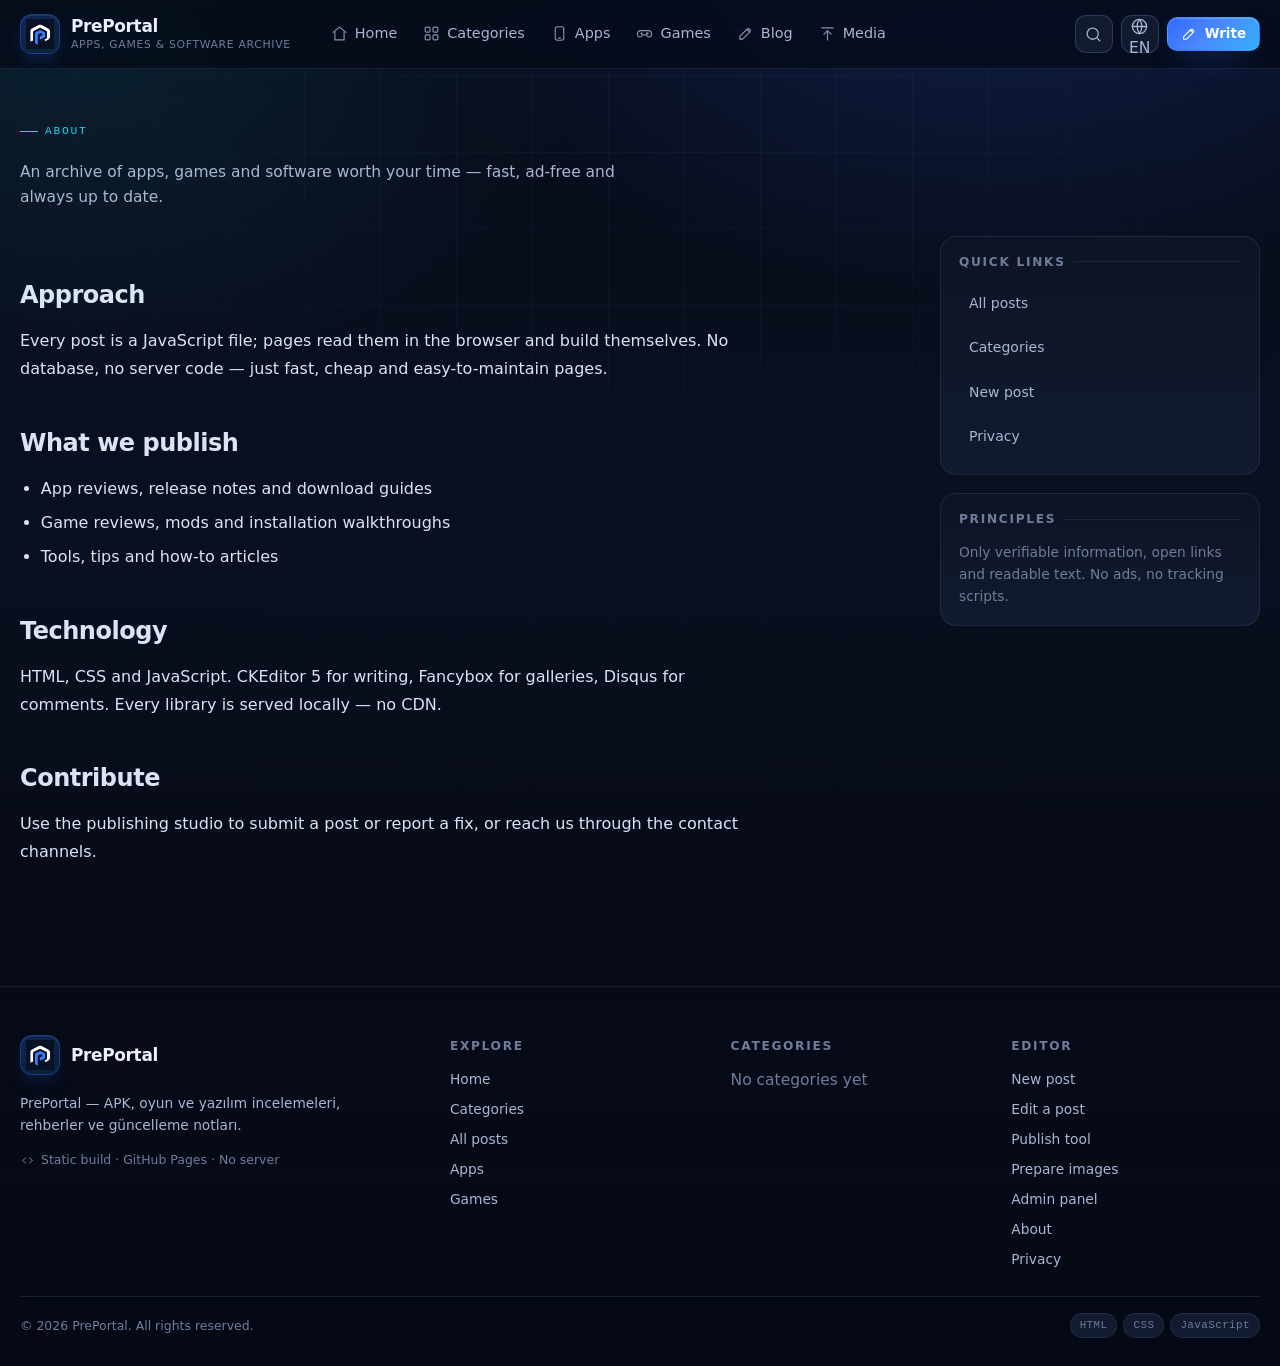
==== about.html @ 07cce700 "new files" ====
<!DOCTYPE html>
<html lang="en" data-theme="dark">
<head>
  <meta charset="utf-8">
  <meta name="viewport" content="width=device-width, initial-scale=1">
  <title>About — PrePortal</title>
  <meta name="description" content="About PrePortal: a serverless archive of apps, games and software.">
  <meta name="theme-color" content="#070b18">
  <link rel="icon" href="assets/img/favicon-32.png" sizes="32x32">
  <link rel="apple-touch-icon" href="assets/img/apple-touch-icon.png">
  <meta property="og:type" content="website">
  <meta property="og:site_name" content="PrePortal">
  <meta property="og:title" content="About — PrePortal">
  <meta property="og:description" content="About PrePortal: a serverless archive of apps, games and software.">
  <meta property="og:image" content="assets/img/logo-256.png">
  <link rel="stylesheet" href="assets/css/theme.css"?v=1>
  <script>
    (function () {
      try {
        var m = localStorage.getItem('preportal:theme') || 'dark';
        var r = m === 'system' ? (matchMedia('(prefers-color-scheme: light)').matches ? 'light' : 'dark') : m;
        document.documentElement.setAttribute('data-theme', r === 'light' ? 'light' : 'dark');
      } catch (e) {}
    })();
  </script>
</head>
<body data-page="about">

  <header class="site-header" data-header></header>

  <main>
    <section class="page-hero">
      <div class="container">
        <span class="eyebrow" data-i18n="about.eyebrow"></span>
        <h1 data-i18n="about.title" data-i18n-tpl></h1>
        <p data-i18n="about.lead"></p>
      </div>
    </section>

    <section class="section" style="padding-top:0">
      <div class="container">
        <div class="grid grid--sidebar">
          <div class="prose" style="max-width:72ch">
            <h2 data-i18n="about.approachTitle"></h2>
            <p data-i18n="about.approachText"></p>
            <h2 data-i18n="about.whatTitle"></h2>
            <ul>
              <li data-i18n="about.what1"></li>
              <li data-i18n="about.what2"></li>
              <li data-i18n="about.what3"></li>
            </ul>
            <h2 data-i18n="about.techTitle"></h2>
            <p data-i18n="about.techText"></p>
            <h2 data-i18n="about.contribTitle"></h2>
            <p data-i18n="about.contribText"></p>
          </div>
          <aside class="sidebar">
            <div class="panel">
              <h4 data-i18n="about.quickTitle"></h4>
              <ul class="cat-list">
                <li><a href="blog.html" data-i18n="footer.allPosts"></a></li>
                <li><a href="category.html" data-i18n="nav.categories"></a></li>
                <li><a href="create.html" data-i18n="footer.newPost"></a></li>
                <li><a href="privacy.html" data-i18n="footer.privacy"></a></li>
              </ul>
            </div>
            <div class="panel">
              <h4 data-i18n="about.principlesTitle"></h4>
              <p class="muted" style="font-size:.86rem;margin:0" data-i18n="about.principlesText"></p>
            </div>
          </aside>
        </div>
      </div>
    </section>
  </main>

  <div class="container"><div class="ad-slot" data-ad="footer" hidden></div></div>

  <footer class="site-footer" data-footer></footer>

  <script src="data/config.js?v=1"></script>
  <script src="assets/js/cache-bust.js?v=1"></script>
  <script src="data/runtime.js?v=1"></script>
  <script src="assets/js/i18n.js?v=1"></script>
  <script src="assets/js/engine.js?v=5"></script>
  <script src="assets/js/core.js?v=1"></script>
  <script>
    window.PrePortal.ready();
  </script>
</body>
</html>
---- assets/css/theme.css ----
/* =====================================================================
   PrePortal — tema  ·  koyu, teknolojik, geometrik premium arayüz
   ===================================================================== */

/* ---------- 1. tokenlar ---------- */
:root {
  --accent: #2f6bff;
  --accent-2: #22d3ee;
  --accent-soft: rgba(47, 107, 255, .14);
  --accent-line: rgba(47, 107, 255, .38);

  --bg: #070b18;
  --bg-2: #0a1020;
  --surface: #0d1424;
  --surface-2: #111a2e;
  --surface-3: #16203a;
  --line: rgba(140, 170, 255, .12);
  --line-strong: rgba(140, 170, 255, .22);

  --text: #eaf0ff;
  --text-2: #a9b6d4;
  --text-3: #6f7d9c;

  --ok: #2ee6a8;
  --warn: #ffb547;
  --danger: #ff5c7a;

  --radius-xs: 8px;
  --radius-sm: 12px;
  --radius: 16px;
  --radius-lg: 22px;
  --radius-xl: 28px;

  --shadow-sm: 0 1px 2px rgba(0, 0, 0, .4);
  --shadow: 0 18px 44px -22px rgba(3, 8, 24, .95), 0 2px 8px rgba(0, 0, 0, .35);
  --shadow-glow: 0 24px 70px -30px rgba(47, 107, 255, .65);

  --sans: 'Inter', 'Segoe UI Variable Text', 'Segoe UI', system-ui, -apple-system, 'Helvetica Neue', Arial, sans-serif;
  --mono: 'JetBrains Mono', 'Cascadia Code', ui-monospace, 'SF Mono', Menlo, Consolas, monospace;

  --container: 1240px;
  --header-h: 68px;
  --ease: cubic-bezier(.2, .7, .2, 1);
}

[data-theme="light"] {
  --bg: #f3f5fb;
  --bg-2: #eaeef8;
  --surface: #ffffff;
  --surface-2: #f7f9ff;
  --surface-3: #eef2fc;
  --line: rgba(20, 40, 90, .10);
  --line-strong: rgba(20, 40, 90, .18);
  --text: #0c1428;
  --text-2: #46536f;
  --text-3: #6b7793;
  --accent-soft: rgba(47, 107, 255, .10);
  --shadow: 0 18px 40px -26px rgba(20, 40, 90, .45), 0 2px 6px rgba(20, 40, 90, .06);
  --shadow-glow: 0 24px 60px -34px rgba(47, 107, 255, .5);
}

/* ---------- 2. temel ---------- */
*, *::before, *::after { box-sizing: border-box; }

html { -webkit-text-size-adjust: 100%; scroll-behavior: smooth; }

body {
  margin: 0;
  min-height: 100vh;
  font-family: var(--sans);
  font-size: 15.5px;
  line-height: 1.6;
  color: var(--text);
  background: var(--bg);
  -webkit-font-smoothing: antialiased;
  text-rendering: optimizeLegibility;
  overflow-x: hidden;
}

/* geometrik arka plan katmanı */
body::before {
  content: "";
  position: fixed;
  inset: 0;
  z-index: -2;
  pointer-events: none;
  background:
    radial-gradient(900px 520px at 78% -8%, rgba(47, 107, 255, .22), transparent 70%),
    radial-gradient(720px 480px at 6% 4%, rgba(34, 211, 238, .10), transparent 72%),
    linear-gradient(180deg, var(--bg) 0%, var(--bg-2) 55%, var(--bg) 100%);
}
body::after {
  content: "";
  position: fixed;
  inset: 0;
  z-index: -1;
  pointer-events: none;
  opacity: .5;
  background-image:
    linear-gradient(to right, var(--line) 1px, transparent 1px),
    linear-gradient(to bottom, var(--line) 1px, transparent 1px);
  background-size: 76px 76px;
  mask-image: radial-gradient(circle at 50% 0%, #000 0%, transparent 78%);
  -webkit-mask-image: radial-gradient(circle at 50% 0%, #000 0%, transparent 78%);
}
[data-theme="light"] body::after { opacity: .55; }
[data-theme="light"] .site-header { background: rgba(243, 245, 251, .86); }
[data-theme="light"] .badge--cat { background: rgba(255, 255, 255, .88); color: #16233d; border-color: rgba(20, 40, 90, .16); }
[data-theme="light"] .code-output, [data-theme="light"] .prose pre { background: #0b1222; color: #cfdcf7; }

img, svg, video { max-width: 100%; display: block; }
a { color: inherit; text-decoration: none; }
button, input, select, textarea { font: inherit; color: inherit; }
h1, h2, h3, h4 { margin: 0 0 .5em; line-height: 1.18; letter-spacing: -.02em; font-weight: 700; }
h1 { font-size: clamp(2rem, 1.3rem + 2.6vw, 3.1rem); }
h2 { font-size: clamp(1.5rem, 1.2rem + 1.2vw, 2.05rem); }
h3 { font-size: 1.12rem; }
p { margin: 0 0 1em; }
hr { border: 0; border-top: 1px solid var(--line); margin: 32px 0; }
code, kbd, pre { font-family: var(--mono); font-size: .88em; }
::selection { background: rgba(47, 107, 255, .38); color: #fff; }

:focus-visible {
  outline: 2px solid var(--accent-2);
  outline-offset: 2px;
  border-radius: 6px;
}

.icon { flex: none; vertical-align: -.15em; }

.container { width: min(100% - 40px, var(--container)); margin-inline: auto; }
.no-scroll { overflow: hidden; }
.muted { color: var(--text-3); }
.sr-only {
  position: absolute; width: 1px; height: 1px; padding: 0; margin: -1px;
  overflow: hidden; clip: rect(0 0 0 0); white-space: nowrap; border: 0;
}

/* ---------- 3. başlık ---------- */
.site-header {
  position: sticky;
  top: 0;
  z-index: 60;
  border-bottom: 1px solid var(--line);
  background: rgba(7, 11, 24, .82);
  backdrop-filter: blur(18px) saturate(140%);
  -webkit-backdrop-filter: blur(18px) saturate(140%);
}
.header-inner {
  width: min(100% - 32px, var(--container));
  margin-inline: auto;
  height: var(--header-h);
  display: flex;
  align-items: center;
  gap: 20px;
}
.brand { display: inline-flex; align-items: center; gap: 11px; flex: none; }
.brand-mark {
  display: grid; place-items: center;
  width: 40px; height: 40px;
  border-radius: 12px;
  background: linear-gradient(150deg, rgba(47, 107, 255, .26), rgba(34, 211, 238, .12));
  border: 1px solid var(--accent-line);
  box-shadow: inset 0 1px 0 rgba(255, 255, 255, .08), 0 8px 22px -12px rgba(47, 107, 255, .9);
}
.brand-mark img { width: 30px; height: 30px; object-fit: contain; }
.brand-text { display: flex; flex-direction: column; line-height: 1.1; }
.brand-text strong { font-size: 1.06rem; letter-spacing: -.02em; }
.brand-text small { font-size: .68rem; color: var(--text-3); letter-spacing: .06em; text-transform: uppercase; margin-top: 3px; }

.nav { display: flex; align-items: center; gap: 2px; margin-left: 8px; }
.nav-link {
  display: inline-flex; align-items: center; gap: 7px;
  padding: 8px 12px;
  border-radius: 10px;
  color: var(--text-2);
  font-size: .9rem;
  font-weight: 500;
  transition: color .16s var(--ease), background .16s var(--ease);
}
.nav-link:hover { color: var(--text); background: var(--surface-2); }
.nav-link.is-active { color: var(--text); background: var(--accent-soft); box-shadow: inset 0 0 0 1px var(--accent-line); }
.nav-link .icon { opacity: .8; }

.header-actions { margin-left: auto; display: flex; align-items: center; gap: 8px; min-width: 0; flex-shrink: 0; }

/* ---------- dil seçici (globe) ---------- */
.lang { position: relative; }
.lang-menu {
  position: absolute;
  top: calc(100% + 10px);
  right: 0;
  min-width: 232px;
  padding: 6px;
  border-radius: 14px;
  border: 1px solid var(--line-strong);
  background: var(--bg-2);
  box-shadow: var(--shadow);
  display: none;
  z-index: 80;
}
.lang.is-open .lang-menu { display: block; animation: fadeUp .16s var(--ease); }
.lang-menu__head {
  padding: 8px 10px 6px;
  font-size: .7rem;
  letter-spacing: .08em;
  text-transform: uppercase;
  color: var(--text-3);
}
.lang-menu__item {
  display: flex;
  align-items: center;
  gap: 10px;
  width: 100%;
  padding: 9px 10px;
  border: 0;
  border-radius: 10px;
  background: transparent;
  color: var(--text-2);
  font-size: .88rem;
  font-weight: 500;
  text-align: left;
  cursor: pointer;
  transition: background .15s var(--ease), color .15s var(--ease);
}
.lang-menu__item:hover { background: var(--surface-2); color: var(--text); }
.lang-menu__item.is-active { background: var(--accent-soft); color: var(--text); box-shadow: inset 0 0 0 1px var(--accent-line); }
.lang-menu__item .icon { margin-left: auto; color: var(--accent-2); }
.lang-menu__code {
  min-width: 26px;
  font-size: .7rem;
  font-weight: 700;
  letter-spacing: .06em;
  color: var(--text-3);
}
.lang-menu__name { flex: 1; }

/* ---------- 4. butonlar ---------- */
.btn {
  --btn-bg: var(--surface-2);
  --btn-fg: var(--text);
  display: inline-flex; align-items: center; justify-content: center; gap: 8px;
  padding: 10px 18px;
  border-radius: 12px;
  border: 1px solid var(--line-strong);
  background: var(--btn-bg);
  color: var(--btn-fg);
  font-size: .9rem;
  font-weight: 600;
  line-height: 1.2;
  cursor: pointer;
  transition: transform .16s var(--ease), background .16s var(--ease), border-color .16s var(--ease), box-shadow .2s var(--ease), color .16s var(--ease);
  white-space: nowrap;
  user-select: none;
}
.btn:hover { transform: translateY(-1px); border-color: var(--accent-line); }
.btn:active { transform: translateY(0) scale(.99); }
.btn:disabled, .btn[aria-disabled="true"] { opacity: .5; cursor: not-allowed; transform: none; }
.btn--sm { padding: 8px 13px; font-size: .84rem; border-radius: 10px; }
.btn--lg { padding: 13px 24px; font-size: .97rem; border-radius: 14px; }
.btn--block { width: 100%; }

.btn--primary {
  background: linear-gradient(135deg, var(--accent) 0%, #4b86ff 45%, var(--accent-2) 140%);
  border-color: transparent;
  color: #fff;
  box-shadow: 0 12px 30px -14px rgba(47, 107, 255, .95), inset 0 1px 0 rgba(255, 255, 255, .22);
}
.btn--primary:hover { box-shadow: 0 18px 40px -16px rgba(47, 107, 255, 1), inset 0 1px 0 rgba(255, 255, 255, .28); }

.btn--ghost { background: transparent; border-color: var(--line-strong); color: var(--text-2); }
.btn--ghost:hover { color: var(--text); background: var(--surface-2); }

.btn--soft { background: var(--accent-soft); border-color: var(--accent-line); color: var(--text); }

.btn--danger { background: rgba(255, 92, 122, .12); border-color: rgba(255, 92, 122, .4); color: #ffb3c1; }
.btn--danger:hover { background: rgba(255, 92, 122, .2); }

.icon-btn {
  display: inline-grid; place-items: center;
  width: 38px; height: 38px;
  border-radius: 11px;
  border: 1px solid var(--line-strong);
  background: var(--surface-2);
  color: var(--text-2);
  cursor: pointer;
  transition: color .16s var(--ease), background .16s var(--ease), border-color .16s var(--ease), transform .16s var(--ease);
}
.icon-btn:hover { color: var(--text); border-color: var(--accent-line); background: var(--surface-3); }
.icon-btn:active { transform: scale(.96); }
.nav-toggle { display: none; }

/* ---------- 5. rozet / pill ---------- */
.badge {
  display: inline-flex; align-items: center; gap: 5px;
  padding: 4px 9px;
  border-radius: 999px;
  font-size: .7rem;
  font-weight: 600;
  letter-spacing: .03em;
  text-transform: uppercase;
  border: 1px solid transparent;
}
.badge--cat { background: rgba(7, 11, 24, .78); color: #dbe6ff; border-color: rgba(140, 170, 255, .3); backdrop-filter: blur(8px); }
.badge--feat { background: linear-gradient(135deg, rgba(47, 107, 255, .9), rgba(34, 211, 238, .8)); color: #06101f; }
.badge--ghost { background: var(--surface-3); color: var(--text-2); border-color: var(--line); text-transform: none; letter-spacing: 0; font-size: .72rem; }
.badge--accent { background: var(--accent-soft); color: var(--text); border-color: var(--accent-line); }

.pill {
  display: inline-flex; align-items: center;
  padding: 3px 9px;
  border-radius: 999px;
  font-family: var(--mono);
  font-size: .68rem;
  letter-spacing: .04em;
  color: var(--text-3);
  border: 1px solid var(--line);
  background: var(--surface-2);
}

/* ---------- 6. kartlar ---------- */
.card {
  position: relative;
  background: linear-gradient(180deg, var(--surface) 0%, var(--surface-2) 100%);
  border: 1px solid var(--line);
  border-radius: var(--radius);
  overflow: hidden;
  transition: transform .22s var(--ease), border-color .22s var(--ease), box-shadow .28s var(--ease);
}
.card::after {
  content: "";
  position: absolute; inset: 0;
  border-radius: inherit;
  pointer-events: none;
  box-shadow: inset 0 1px 0 rgba(255, 255, 255, .05);
}
.card:hover { transform: translateY(-4px); border-color: var(--accent-line); box-shadow: var(--shadow-glow); }

.card-media {
  position: relative;
  display: block;
  aspect-ratio: 16 / 9;
  max-height: 168px;
  overflow: hidden;
  background:
    radial-gradient(circle at 30% 20%, rgba(47, 107, 255, .3), transparent 62%),
    linear-gradient(135deg, var(--surface-3), var(--surface));
}
.card-media img { width: 100%; height: 100%; object-fit: cover; transition: transform .5s var(--ease); }
.card:hover .card-media img { transform: scale(1.045); }
.card-media__fallback { position: absolute; inset: 0; display: grid; place-items: center; color: var(--accent-2); opacity: .55; }
.card-media .badge--cat { position: absolute; left: 12px; top: 12px; }
.card-media .badge--feat { position: absolute; right: 12px; top: 12px; }

.card-body { padding: 18px 18px 20px; }
.card-title { font-size: 1.04rem; margin: 0 0 8px; line-height: 1.3; }
.card-title a { transition: color .16s var(--ease); }
.card-title a:hover { color: var(--accent-2); }
.card-title a { display: -webkit-box; -webkit-line-clamp: 2; -webkit-box-orient: vertical; overflow: hidden; }
.card-excerpt { color: var(--text-2); font-size: .875rem; margin: 0 0 14px; display: -webkit-box; -webkit-line-clamp: 2; -webkit-box-orient: vertical; overflow: hidden; min-height: 2.6em; }
.card-meta { display: flex; flex-wrap: wrap; gap: 10px; font-size: .76rem; color: var(--text-3); }
.card-meta .meta-item:last-child { flex-basis: 100%; }
.meta-item { display: inline-flex; align-items: center; gap: 5px; }

/* satır kartı */
.row-card {
  display: grid;
  grid-template-columns: 108px 1fr;
  gap: 16px;
  align-items: center;
  padding: 12px;
  border: 1px solid var(--line);
  border-radius: var(--radius-sm);
  background: var(--surface);
  transition: border-color .18s var(--ease), background .18s var(--ease), transform .18s var(--ease);
}
.row-card:hover { border-color: var(--accent-line); background: var(--surface-2); transform: translateX(3px); }
.row-card__thumb {
  display: block;
  aspect-ratio: 16 / 11;
  border-radius: 9px;
  overflow: hidden;
  background: linear-gradient(135deg, var(--surface-3), var(--surface));
}
.row-card__thumb img { width: 100%; height: 100%; object-fit: cover; }
.row-card__fallback { display: grid; place-items: center; height: 100%; color: var(--accent-2); opacity: .5; }
.row-card__body { display: flex; flex-direction: column; gap: 4px; min-width: 0; }
.row-card__title { font-weight: 650; font-size: .93rem; line-height: 1.32; }
.row-card__excerpt { color: var(--text-2); font-size: .8rem; display: -webkit-box; -webkit-line-clamp: 2; -webkit-box-orient: vertical; overflow: hidden; }
.row-card__meta { display: flex; align-items: center; gap: 8px; font-size: .73rem; color: var(--text-3); margin-top: 2px; }

/* ---------- 7. bölüm başlığı ---------- */
.section { padding: 44px 0; }
.section-head { display: flex; align-items: flex-end; justify-content: space-between; gap: 16px; margin-bottom: 22px; flex-wrap: wrap; }
.section-head > div { min-width: 0; }
.section-head h2 { margin: 0; display: flex; align-items: center; gap: 10px; }
.section-head p { margin: 6px 0 0; color: var(--text-2); font-size: .9rem; }
.eyebrow {
  display: inline-flex; align-items: center; gap: 7px;
  font-family: var(--mono);
  font-size: .7rem;
  letter-spacing: .16em;
  text-transform: uppercase;
  color: var(--accent-2);
  margin-bottom: 10px;
}
.eyebrow::before { content: ""; width: 18px; height: 1px; background: var(--accent-2); }

/* ---------- 8. hero ---------- */
.hero { position: relative; padding: 60px 0 28px; overflow: hidden; }
.hero-grid {
  position: absolute; inset: -40% 0 auto 0;
  height: 720px;
  pointer-events: none;
  opacity: .55;
  background:
    conic-gradient(from 210deg at 50% 0%, transparent 0deg, rgba(47, 107, 255, .22) 40deg, transparent 90deg, rgba(34, 211, 238, .16) 150deg, transparent 210deg);
  filter: blur(10px);
  mask-image: radial-gradient(60% 60% at 50% 30%, #000, transparent);
  -webkit-mask-image: radial-gradient(60% 60% at 50% 30%, #000, transparent);
}
.hero-inner { position: relative; display: grid; gap: 26px; }
.hero h1 { max-width: 18ch; margin: 0 0 16px; }
.hero h1 .grad {
  background: linear-gradient(100deg, #fff 10%, var(--accent-2) 55%, var(--accent) 95%);
  -webkit-background-clip: text; background-clip: text; color: transparent;
}
[data-theme="light"] .hero h1 .grad { background: linear-gradient(100deg, #0c1428 10%, #2f6bff 60%, #22a8c4 95%); -webkit-background-clip: text; background-clip: text; }
.hero-lead { max-width: 58ch; color: var(--text-2); font-size: 1.03rem; }
.hero-actions { display: flex; flex-wrap: wrap; gap: 12px; margin-top: 22px; }

.hero-stats {
  display: grid;
  grid-template-columns: repeat(auto-fit, minmax(140px, 1fr));
  gap: 12px;
  margin-top: 34px;
}
.stat {
  position: relative;
  padding: 16px 18px;
  border-radius: var(--radius-sm);
  border: 1px solid var(--line);
  background: linear-gradient(160deg, var(--surface), var(--surface-2));
  overflow: hidden;
}
.stat::before {
  content: "";
  position: absolute; left: 0; top: 0; width: 2px; height: 100%;
  background: linear-gradient(180deg, var(--accent), var(--accent-2));
}
.stat b { display: block; font-size: 1.5rem; letter-spacing: -.03em; font-variant-numeric: tabular-nums; }
.stat span { font-size: .76rem; color: var(--text-3); text-transform: uppercase; letter-spacing: .08em; }


/* ---------- 8b. öne çıkan yazı kartı ---------- */
.hero-feature {
  display: grid;
  grid-template-columns: 1.15fr 1fr;
  gap: 0;
  border: 1px solid var(--line-strong);
  border-radius: var(--radius-xl);
  overflow: hidden;
  background: linear-gradient(150deg, var(--surface), var(--surface-2));
  box-shadow: var(--shadow);
  transition: border-color .24s var(--ease), transform .24s var(--ease), box-shadow .3s var(--ease);
}
.hero-feature:hover { border-color: var(--accent-line); transform: translateY(-3px); box-shadow: var(--shadow-glow); }
.hero-feature__media {
  position: relative;
  min-height: 260px;
  display: block;
  background:
    radial-gradient(circle at 30% 20%, rgba(47, 107, 255, .34), transparent 62%),
    linear-gradient(135deg, var(--surface-3), var(--surface));
}
.hero-feature__media img { width: 100%; height: 100%; object-fit: cover; }
.hero-feature__body { padding: 26px; display: flex; flex-direction: column; gap: 12px; align-items: flex-start; justify-content: center; }
.hero-feature__body strong { font-size: 1.35rem; line-height: 1.25; letter-spacing: -.02em; }
.hero-feature__excerpt { color: var(--text-2); font-size: .9rem; }
.hero-feature__meta { display: inline-flex; align-items: center; gap: 6px; font-size: .78rem; color: var(--text-3); font-family: var(--mono); }

@media (max-width: 780px) {
  .hero-feature { grid-template-columns: 1fr; }
  .hero-feature__media { min-height: 190px; }
}

/* ---------- 9. grid ---------- */
.grid { display: grid; gap: 18px; }
.grid--posts { grid-template-columns: repeat(auto-fill, minmax(268px, 1fr)); }
.grid--3 { grid-template-columns: repeat(auto-fill, minmax(240px, 1fr)); }
.grid--sidebar { grid-template-columns: minmax(0, 1fr) 320px; align-items: start; gap: 32px; }

.post-card.is-wide { grid-column: span 2; }
.post-card.is-wide .card-media { aspect-ratio: 21 / 9; }

/* ---------- 10. sidebar ---------- */
.sidebar { display: flex; flex-direction: column; gap: 18px; position: sticky; top: calc(var(--header-h) + 20px); }
.panel {
  border: 1px solid var(--line);
  border-radius: var(--radius);
  background: linear-gradient(180deg, var(--surface), var(--surface-2));
  padding: 18px;
}
.panel h4 {
  margin: 0 0 14px;
  font-size: .76rem;
  letter-spacing: .14em;
  text-transform: uppercase;
  color: var(--text-3);
  font-weight: 650;
  display: flex; align-items: center; gap: 8px;
}
.panel h4::after { content: ""; flex: 1; height: 1px; background: var(--line); }
.cat-list { list-style: none; margin: 0; padding: 0; display: flex; flex-direction: column; gap: 4px; }
.cat-list a {
  display: flex; align-items: center; gap: 10px;
  padding: 9px 10px;
  border-radius: 9px;
  color: var(--text-2);
  font-size: .875rem;
  transition: background .16s var(--ease), color .16s var(--ease);
}
.cat-list a:hover, .cat-list a.is-active { background: var(--surface-3); color: var(--text); }
.cat-list a span { margin-left: auto; font-family: var(--mono); font-size: .74rem; color: var(--text-3); }
.cat-list .icon { color: var(--accent-2); opacity: .85; }

.tag-cloud { display: flex; flex-wrap: wrap; gap: 7px; }
.tag {
  display: inline-flex; align-items: center; gap: 4px;
  padding: 5px 10px;
  border-radius: 999px;
  border: 1px solid var(--line);
  background: var(--surface-2);
  color: var(--text-2);
  font-size: .78rem;
  transition: all .16s var(--ease);
}
.tag:hover, .tag.is-active { border-color: var(--accent-line); color: var(--text); background: var(--accent-soft); }
.tag small { color: var(--text-3); font-family: var(--mono); font-size: .68rem; }

/* ---------- 11. filtre çubuğu ---------- */
.toolbar {
  display: flex; flex-wrap: wrap; align-items: center; gap: 10px;
  padding: 12px;
  border: 1px solid var(--line);
  border-radius: var(--radius);
  background: var(--surface);
  margin-bottom: 24px;
}
.field { position: relative; display: flex; align-items: center; gap: 8px; flex: 1 1 220px; }
.field .icon { position: absolute; left: 12px; color: var(--text-3); pointer-events: none; }
.input, .select, .textarea {
  width: 100%;
  padding: 10px 13px;
  border-radius: 10px;
  border: 1px solid var(--line-strong);
  background: var(--surface-2);
  color: var(--text);
  font-size: .9rem;
  transition: border-color .16s var(--ease), box-shadow .16s var(--ease), background .16s var(--ease);
}
.field .input { padding-left: 38px; }
.input::placeholder, .textarea::placeholder { color: var(--text-3); }
.input:hover, .select:hover, .textarea:hover { border-color: var(--line-strong); background: var(--surface-3); }
.input:focus, .select:focus, .textarea:focus {
  outline: none;
  border-color: var(--accent);
  box-shadow: 0 0 0 3px var(--accent-soft);
  background: var(--surface-3);
}
.select { appearance: none; padding-right: 34px; background-image: none; cursor: pointer; }
.select-wrap { position: relative; }
.select-wrap::after {
  content: ""; position: absolute; right: 13px; top: 50%; width: 7px; height: 7px;
  border-right: 1.6px solid var(--text-3); border-bottom: 1.6px solid var(--text-3);
  transform: translateY(-70%) rotate(45deg); pointer-events: none;
}
.textarea { min-height: 110px; resize: vertical; line-height: 1.6; }
.chips { display: flex; flex-wrap: wrap; gap: 6px; }
.chip {
  padding: 6px 12px;
  border-radius: 999px;
  border: 1px solid var(--line-strong);
  background: var(--surface-2);
  color: var(--text-2);
  font-size: .8rem;
  cursor: pointer;
  transition: all .16s var(--ease);
}
.chip:hover { color: var(--text); border-color: var(--accent-line); }
.chip.is-active { background: var(--accent-soft); border-color: var(--accent-line); color: var(--text); }

/* ---------- 12. yazı sayfası ---------- */
.article { padding: 28px 0 56px; }
.breadcrumb { display: flex; flex-wrap: wrap; align-items: center; gap: 8px; font-size: .8rem; color: var(--text-3); margin-bottom: 18px; }
.breadcrumb a:hover { color: var(--accent-2); }
.breadcrumb span.sep { opacity: .5; }

.article-head { max-width: 860px; }
.article-title { margin: 10px 0 14px; }
.article-lead { color: var(--text-2); font-size: 1.05rem; max-width: 65ch; }
.article-meta { display: flex; flex-wrap: wrap; align-items: center; gap: 14px; margin-top: 18px; font-size: .84rem; color: var(--text-3); }
.article-meta .author { display: inline-flex; align-items: center; gap: 9px; color: var(--text); }
.author-avatar {
  width: 34px; height: 34px; border-radius: 50%;
  object-fit: cover;
  border: 1px solid var(--line-strong);
  background: var(--surface-3);
  display: grid; place-items: center;
  overflow: hidden;
  color: var(--accent-2);
  font-size: .8rem;
  font-weight: 700;
}
.article-cover {
  margin: 26px 0 0;
  border-radius: var(--radius-lg);
  overflow: hidden;
  border: 1px solid var(--line);
  box-shadow: var(--shadow);
  background: var(--surface-2);
}
.article-cover img { width: 100%; aspect-ratio: 21 / 9; object-fit: cover; }

.prose {
  max-width: 72ch;
  font-size: 1rem;
  color: #dbe4f7;
  line-height: 1.75;
}
[data-theme="light"] .prose { color: #1b2436; }
[data-theme="light"] .prose blockquote { background: rgba(47, 107, 255, .07); color: #1b2436; }
[data-theme="light"] .prose a { color: #1f56d6; }
[data-theme="light"] .prose code { background: #eef2fc; color: #16233d; }
[data-theme="light"] .icon-btn { color: var(--text-2); }
[data-theme="light"] .article-lead, [data-theme="light"] .card-excerpt { color: #3d4a66; }
.prose > * + * { margin-top: 1.1em; }
.prose h2 { margin-top: 1.9em; font-size: 1.5rem; }
.prose h3 { margin-top: 1.6em; font-size: 1.2rem; }
.prose h2, .prose h3 { scroll-margin-top: calc(var(--header-h) + 20px); }
.prose a { color: var(--accent-2); text-decoration: underline; text-decoration-color: rgba(34, 211, 238, .4); text-underline-offset: 3px; }
.prose a:hover { text-decoration-color: currentColor; }
.prose ul, .prose ol { padding-left: 1.3em; }
.prose li + li { margin-top: .4em; }
.prose blockquote {
  margin: 1.6em 0;
  padding: 16px 20px;
  border-left: 3px solid var(--accent);
  background: var(--accent-soft);
  border-radius: 0 var(--radius-sm) var(--radius-sm) 0;
  color: var(--text);
  font-size: .98rem;
}
.prose blockquote p:last-child { margin: 0; }
.prose img { border-radius: var(--radius-sm); border: 1px solid var(--line); cursor: zoom-in; margin: 1.4em 0; width: auto !important; max-width: 100% !important; height: auto !important; }
.prose figure { margin: 1.6em 0; }
.prose figcaption { font-size: .8rem; color: var(--text-3); text-align: center; margin-top: 8px; }
.prose code { background: var(--surface-3); padding: 2px 6px; border-radius: 6px; border: 1px solid var(--line); font-size: .86em; }
.prose pre {
  background: #060a14;
  border: 1px solid var(--line);
  border-radius: var(--radius-sm);
  padding: 16px 18px;
  overflow-x: auto;
  line-height: 1.6;
}
.prose pre code { background: none; border: 0; padding: 0; }
.prose table { width: 100%; border-collapse: collapse; font-size: .9rem; }
.prose th, .prose td { padding: 9px 12px; border: 1px solid var(--line); text-align: left; }
.prose th { background: var(--surface-3); font-weight: 650; }
.prose iframe { width: 100%; aspect-ratio: 16 / 9; border: 0; border-radius: var(--radius-sm); }
.prose .media-embed { margin: 1.6em 0; }

.info-box {
  display: grid; gap: 6px;
  margin: 26px 0;
  padding: 16px 18px;
  border: 1px solid var(--accent-line);
  border-radius: var(--radius-sm);
  background: linear-gradient(135deg, var(--accent-soft), transparent);
}
.info-box strong { font-size: .9rem; }

.download-list { display: flex; flex-direction: column; gap: 10px; margin: 26px 0; }
.download-item {
  display: flex; align-items: center; gap: 14px;
  padding: 14px 16px;
  border: 1px solid var(--line);
  border-radius: var(--radius-sm);
  background: var(--surface);
  transition: border-color .16s var(--ease), transform .16s var(--ease);
}
.download-item:hover { border-color: var(--accent-line); transform: translateY(-2px); }
.download-item .icon { color: var(--accent-2); }
.download-item__body { display: flex; flex-direction: column; }
.download-item__body b { font-size: .9rem; }
.download-item__body small { color: var(--text-3); font-family: var(--mono); font-size: .74rem; }
.download-item .btn { margin-left: auto; }

.article-footer { max-width: 72ch; margin-top: 34px; display: flex; flex-wrap: wrap; gap: 10px; align-items: center; }
.share-row { display: flex; flex-wrap: wrap; gap: 8px; margin-top: 22px; }

.post-nav { display: grid; grid-template-columns: 1fr 1fr; gap: 12px; margin: 32px 0 0; max-width: 72ch; }
.post-nav a {
  display: flex; flex-direction: column; gap: 4px;
  padding: 14px 16px;
  border: 1px solid var(--line);
  border-radius: var(--radius-sm);
  background: var(--surface);
  transition: border-color .16s var(--ease), background .16s var(--ease);
}
.post-nav a:hover { border-color: var(--accent-line); background: var(--surface-2); }
.post-nav small { color: var(--text-3); font-size: .72rem; letter-spacing: .08em; text-transform: uppercase; }
.post-nav b { font-size: .9rem; font-weight: 600; }
.post-nav .next { text-align: right; }

#disqus_thread { margin-top: 40px; }
.comments-empty {
  padding: 22px;
  border: 1px dashed var(--line-strong);
  border-radius: var(--radius-sm);
  background: var(--surface);
  color: var(--text-2);
  font-size: .9rem;
}
.comments-empty strong { display: block; margin-bottom: 6px; color: var(--text); }
.comments-empty p { margin: 0; }
.comments-empty code { background: var(--surface-3); padding: 1px 5px; border-radius: 5px; border: 1px solid var(--line); }

/* ---------- 13. yazar / kategori başlıkları ---------- */
.page-hero { padding: 46px 0 10px; }
.page-hero h1 { margin: 8px 0 10px; }
.page-hero p { color: var(--text-2); max-width: 62ch; }

.author-hero { display: flex; gap: 18px; align-items: center; }
.author-hero .author-avatar { width: 72px; height: 72px; font-size: 1.2rem; border-radius: 20px; }

/* ---------- 14. kategori kartları ---------- */
.cat-card {
  display: flex; flex-direction: column; gap: 10px;
  padding: 22px;
  border: 1px solid var(--line);
  border-radius: var(--radius);
  background: linear-gradient(160deg, var(--surface), var(--surface-2));
  position: relative;
  overflow: hidden;
  transition: transform .2s var(--ease), border-color .2s var(--ease), box-shadow .25s var(--ease);
}
.cat-card::before {
  content: ""; position: absolute; right: -30px; top: -30px; width: 110px; height: 110px;
  border: 1px solid var(--accent-line);
  transform: rotate(45deg);
  opacity: .5;
  transition: transform .4s var(--ease), opacity .3s var(--ease);
}
.cat-card:hover { transform: translateY(-4px); border-color: var(--accent-line); box-shadow: var(--shadow-glow); }
.cat-card:hover::before { transform: rotate(70deg) scale(1.1); opacity: .9; }
.cat-card__icon {
  width: 44px; height: 44px; border-radius: 13px;
  display: grid; place-items: center;
  background: var(--accent-soft);
  border: 1px solid var(--accent-line);
  color: var(--accent-2);
}
.cat-card h3 { margin: 4px 0 0; font-size: 1.02rem; }
.cat-card p { margin: 0; color: var(--text-2); font-size: .85rem; }
.cat-card__count { font-family: var(--mono); font-size: .74rem; color: var(--text-3); }

/* ---------- 15. yazı oluşturma (editör) ---------- */
.studio { padding: 26px 0 60px; }
.studio-grid { display: grid; grid-template-columns: minmax(0, 1fr) 360px; gap: 22px; align-items: start; }
.studio-grid > * { min-width: 0; }

.tabs { display: inline-flex; gap: 4px; padding: 4px; border-radius: 12px; border: 1px solid var(--line); background: var(--surface); max-width: 100%; overflow-x: auto; }
.tab {
  padding: 8px 14px;
  border-radius: 9px;
  border: 0;
  background: transparent;
  color: var(--text-2);
  font-size: .86rem;
  font-weight: 600;
  cursor: pointer;
  display: inline-flex; align-items: center; gap: 7px;
  transition: all .16s var(--ease);
}
.tab:hover { color: var(--text); background: var(--surface-3); }
.tab.is-active { background: var(--accent-soft); color: var(--text); box-shadow: inset 0 0 0 1px var(--accent-line); }

.form-grid { display: grid; gap: 16px; grid-template-columns: 1fr 1fr; }
.form-row { display: flex; flex-direction: column; gap: 6px; }
.form-row.span-2 { grid-column: span 2; }
.label { font-size: .78rem; font-weight: 600; color: var(--text-2); letter-spacing: .01em; display: flex; align-items: center; gap: 6px; }
.hint { font-size: .74rem; color: var(--text-3); }
.required { color: var(--accent-2); }

.editor-shell {
  border: 1px solid var(--line);
  border-radius: var(--radius);
  overflow: hidden;
  background: var(--surface);
}
.editor-toolbar-top {
  display: flex; flex-wrap: wrap; align-items: center; gap: 8px;
  padding: 10px 12px;
  border-bottom: 1px solid var(--line);
  background: var(--surface-2);
}
.editor-status { margin-left: auto; display: flex; align-items: center; gap: 10px; font-size: .76rem; color: var(--text-3); font-family: var(--mono); }
.dot { width: 7px; height: 7px; border-radius: 50%; background: var(--ok); box-shadow: 0 0 0 3px rgba(46, 230, 168, .16); }
.dot.is-saving { background: var(--warn); box-shadow: 0 0 0 3px rgba(255, 181, 71, .16); }

/* CKEditor 5 koyu tema uyarlaması */
.editor-shell .ck.ck-editor__editable_inline { min-height: 460px; padding: 22px 26px; }
.ck.ck-editor, .ck.ck-editor * { font-family: var(--sans); }
.ck.ck-toolbar {
  background: var(--surface-2) !important;
  border: 0 !important;
  border-bottom: 1px solid var(--line) !important;
  padding: 6px 8px !important;
}
.ck.ck-toolbar .ck-toolbar__separator { background: var(--line) !important; }
.ck.ck-button, .ck.ck-button:not(.ck-disabled):hover, .ck.ck-dropdown__button {
  color: var(--text-2) !important;
  border-radius: 8px !important;
}
.ck.ck-button:hover, .ck.ck-button.ck-on, .ck.ck-dropdown__button:hover {
  background: var(--surface-3) !important;
  color: var(--text) !important;
}
.ck.ck-button.ck-on { box-shadow: inset 0 0 0 1px var(--accent-line) !important; background: var(--accent-soft) !important; }
.ck.ck-dropdown__panel, .ck.ck-list, .ck.ck-balloon-panel, .ck.ck-dialog {
  background: var(--surface-2) !important;
  border: 1px solid var(--line-strong) !important;
  box-shadow: var(--shadow) !important;
}
.ck.ck-list__item .ck-button { color: var(--text-2) !important; }
.ck.ck-list__item .ck-button:hover { background: var(--surface-3) !important; color: var(--text) !important; }
.ck.ck-input, .ck.ck-input-text { background: var(--surface-3) !important; border-color: var(--line-strong) !important; color: var(--text) !important; }
.ck.ck-labeled-field-view__label, .ck.ck-form__header__label, .ck.ck-label { color: var(--text-2) !important; }
.ck.ck-dialog .ck-form, .ck.ck-balloon-rotator__content { color: var(--text) !important; }
.ck.ck-editor__editable {
  background: var(--surface) !important;
  color: var(--text) !important;
}
.ck.ck-editor__editable.ck-focused { box-shadow: none !important; border: 0 !important; }
.ck.ck-placeholder::before { color: var(--text-3) !important; }
.ck.ck-toolbar .ck-icon { color: currentColor; }
.ck.ck-balloon-panel_with-arrow { z-index: 120 !important; }
.ck.ck-content h2 { font-size: 1.5rem; }
.ck.ck-content h3 { font-size: 1.2rem; }
.ck.ck-content a { color: var(--accent-2); }
.ck.ck-content blockquote { border-left: 3px solid var(--accent); background: var(--accent-soft); padding: 10px 16px; margin-left: 0; }
.ck.ck-content img { border-radius: var(--radius-sm); }
.ck.ck-content pre { background: #060a14; color: #dbe4f7; padding: 14px; border-radius: var(--radius-sm); }
.ck.ck-content code { background: var(--surface-3); border: 1px solid var(--line); border-radius: 5px; padding: 1px 5px; }
.ck.ck-content table { border-collapse: collapse; }
.ck.ck-content td, .ck.ck-content th { border: 1px solid var(--line); padding: 8px 10px; }
.ck.ck-tooltip .ck-tooltip__text { background: #0b1222 !important; color: var(--text) !important; border: 1px solid var(--line-strong); }

/* yayın aracı çıktısı */
.code-output {
  margin: 0;
  max-height: 420px;
  overflow: auto;
  padding: 16px;
  border-radius: var(--radius-sm);
  border: 1px solid var(--line);
  background: #060a14;
  color: #c9d6f2;
  font-size: .78rem;
  line-height: 1.55;
  white-space: pre;
  tab-size: 2;
  max-width: 100%;
}
.code-output .tok-key { color: #7fb0ff; }
.code-output .tok-str { color: #6fe3b4; }
.code-output .tok-com { color: #5b6b8c; font-style: italic; }
.code-output .tok-num { color: #ffc777; }

.publish-steps { display: flex; flex-direction: column; gap: 12px; }
.publish-step {
  display: grid; grid-template-columns: 26px 1fr; gap: 12px;
  padding: 12px;
  border-radius: var(--radius-sm);
  border: 1px solid var(--line);
  background: var(--surface-2);
}
.publish-step__n {
  width: 26px; height: 26px; border-radius: 8px;
  display: grid; place-items: center;
  background: var(--accent-soft); border: 1px solid var(--accent-line);
  color: var(--accent-2); font-family: var(--mono); font-size: .76rem; font-weight: 700;
}
.publish-step b { display: block; font-size: .86rem; margin-bottom: 2px; }
.publish-step p { margin: 0; font-size: .8rem; color: var(--text-2); }
.publish-step code { background: var(--surface-3); border: 1px solid var(--line); padding: 1px 5px; border-radius: 5px; font-size: .76rem; }

.file-pill {
  display: inline-flex; align-items: center; gap: 8px;
  padding: 8px 12px;
  border-radius: 10px;
  background: var(--surface-3);
  border: 1px solid var(--line-strong);
  font-family: var(--mono);
  font-size: .8rem;
  color: var(--text);
  word-break: break-all;
}
.file-pill .icon { color: var(--accent-2); }

.tabs-bar { display: flex; align-items: center; gap: 10px; margin-bottom: 20px; flex-wrap: wrap; }

/* önizleme */
.preview-frame {
  border: 1px solid var(--line);
  border-radius: var(--radius);
  overflow: hidden;
  background: var(--surface);
}
.preview-frame .prose { padding: 26px; max-width: none; }

/* kayıtlı taslaklar */
.draft-list { display: flex; flex-direction: column; gap: 8px; }
.draft-item {
  display: flex; align-items: center; gap: 10px;
  padding: 10px 12px;
  border: 1px solid var(--line);
  border-radius: 10px;
  background: var(--surface-2);
  font-size: .84rem;
}
.draft-item b { font-weight: 600; }
.draft-item small { color: var(--text-3); font-family: var(--mono); font-size: .72rem; }
.draft-item .btn { margin-left: auto; }


/* ---------- 15b. görsel hazırlama ---------- */
.upload-drop {
  display: flex; flex-direction: column; align-items: center; justify-content: center; gap: 8px;
  padding: 42px 24px;
  border: 1px dashed var(--line-strong);
  border-radius: var(--radius);
  background:
    radial-gradient(circle at 50% 0%, var(--accent-soft), transparent 70%),
    var(--surface-2);
  color: var(--text-2);
  text-align: center;
  cursor: pointer;
  transition: border-color .18s var(--ease), background .18s var(--ease), transform .18s var(--ease);
}
.upload-drop:hover, .upload-drop.is-over { border-color: var(--accent); transform: translateY(-1px); }
.upload-drop strong { color: var(--text); font-size: .96rem; }
.upload-drop small { color: var(--text-3); font-size: .78rem; }
.upload-drop__icon { color: var(--accent-2); margin-bottom: 4px; }

.upload-item {
  display: flex; align-items: center; gap: 14px; flex-wrap: wrap;
  padding: 12px;
  border: 1px solid var(--line);
  border-radius: var(--radius-sm);
  background: var(--surface);
}
.upload-item__body { display: flex; flex-direction: column; gap: 4px; min-width: 0; flex: 1; }
.upload-item__body b { font-size: .9rem; }
.upload-item__body small { color: var(--text-3); font-family: var(--mono); font-size: .74rem; }
.upload-item__actions { display: flex; gap: 8px; flex-wrap: wrap; }

/* ---------- 19b. alt bilgi sosyal ---------- */
.footer-social { display: flex; gap: 8px; margin-top: 16px; }
.footer-social a {
  display: grid; place-items: center;
  width: 34px; height: 34px;
  border-radius: 10px;
  border: 1px solid var(--line);
  background: var(--surface-2);
  color: var(--text-2);
  transition: all .16s var(--ease);
}
.footer-social a:hover { color: var(--text); border-color: var(--accent-line); background: var(--accent-soft); }

/* ---------- 6b. kategori filtresi ---------- */
.filter-bar { display: flex; flex-wrap: wrap; gap: 8px; margin-bottom: 24px; }

/* ---------- 12b. içindekiler ---------- */
.toc { display: flex; flex-direction: column; gap: 2px; }
.toc a {
  display: block;
  padding: 6px 10px;
  border-left: 2px solid var(--line);
  color: var(--text-2);
  font-size: .84rem;
  line-height: 1.4;
  transition: color .16s var(--ease), border-color .16s var(--ease), background .16s var(--ease);
}
.toc a:hover { color: var(--text); border-color: var(--accent-2); background: var(--surface-2); }
.toc a.is-h3 { padding-left: 22px; font-size: .8rem; color: var(--text-3); }
.toc a.is-active { color: var(--text); border-color: var(--accent); }

/* ---------- 16. arama katmanı ---------- */
.search-modal {
  position: fixed; inset: 0; z-index: 200;
  display: flex; align-items: flex-start; justify-content: center;
  padding: 12vh 20px 20px;
  background: rgba(3, 6, 16, .72);
  backdrop-filter: blur(8px);
  opacity: 0; visibility: hidden;
  transition: opacity .2s var(--ease), visibility .2s;
}
.search-modal.is-open { opacity: 1; visibility: visible; }
.search-panel {
  width: min(100%, 640px);
  border-radius: var(--radius-lg);
  border: 1px solid var(--line-strong);
  background: linear-gradient(180deg, var(--surface), var(--surface-2));
  box-shadow: 0 40px 90px -30px rgba(0, 0, 0, .9);
  overflow: hidden;
  transform: translateY(-10px) scale(.985);
  transition: transform .22s var(--ease);
}
.search-modal.is-open .search-panel { transform: none; }
.search-field { display: flex; align-items: center; gap: 10px; padding: 14px 16px; border-bottom: 1px solid var(--line); color: var(--text-3); }
.search-field input {
  flex: 1; border: 0; background: transparent; color: var(--text);
  font-size: 1rem; padding: 6px 0;
}
.search-field input:focus { outline: none; }
.search-results { max-height: 46vh; overflow: auto; padding: 8px; }
.search-hint { margin: 0; padding: 14px 12px; color: var(--text-3); font-size: .88rem; }
.search-result {
  display: flex; flex-direction: column; gap: 3px;
  padding: 10px 12px;
  border-radius: 10px;
  transition: background .14s var(--ease);
}
.search-result:hover { background: var(--surface-3); }
.search-result__title { font-weight: 600; font-size: .92rem; }
.search-result__meta { font-size: .76rem; color: var(--text-3); }
.search-foot { padding: 10px 16px; border-top: 1px solid var(--line); font-size: .74rem; color: var(--text-3); }
kbd {
  padding: 2px 6px; border-radius: 5px; border: 1px solid var(--line-strong);
  background: var(--surface-3); font-size: .72rem; font-family: var(--mono);
}

/* ---------- 16b. arama filtreleri ---------- */
.search-filters { display: flex; gap: 6px; overflow-x: auto; padding: 10px 14px; border-bottom: 1px solid var(--line); }
.search-filters .chip { flex: none; font-size: .76rem; padding: 5px 10px; }

/* ---------- 17. bildirim ---------- */
.toast-host { position: fixed; right: 20px; bottom: 20px; z-index: 300; display: flex; flex-direction: column; gap: 10px; pointer-events: none; }
.toast {
  display: flex; align-items: center; gap: 10px;
  min-width: 240px; max-width: 360px;
  padding: 12px 16px;
  border-radius: 12px;
  border: 1px solid var(--line-strong);
  background: var(--surface-2);
  box-shadow: var(--shadow);
  font-size: .875rem;
  opacity: 0;
  transform: translateY(10px);
  transition: opacity .22s var(--ease), transform .22s var(--ease);
}
.toast.is-in { opacity: 1; transform: none; }
.toast__dot { width: 8px; height: 8px; border-radius: 50%; background: var(--accent-2); flex: none; }
.toast--success .toast__dot { background: var(--ok); }
.toast--error .toast__dot { background: var(--danger); }
.toast--warn .toast__dot { background: var(--warn); }

/* ---------- 18. boş durum / iskelet ---------- */
.empty-state {
  text-align: center;
  padding: 56px 24px;
  border: 1px dashed var(--line-strong);
  border-radius: var(--radius-lg);
  background: linear-gradient(180deg, var(--surface), transparent);
  color: var(--text-2);
}
.empty-state .icon { margin: 0 auto 14px; color: var(--accent-2); opacity: .7; }
.empty-state h3 { color: var(--text); margin-bottom: 6px; }
.empty-state p { margin: 0 auto 16px; max-width: 46ch; font-size: .9rem; }

.skeleton { position: relative; overflow: hidden; background: var(--surface-2); border-radius: var(--radius-sm); }
.skeleton::after {
  content: ""; position: absolute; inset: 0;
  background: linear-gradient(90deg, transparent, rgba(140, 170, 255, .08), transparent);
  animation: shimmer 1.3s infinite;
}
@keyframes shimmer { from { transform: translateX(-100%); } to { transform: translateX(100%); } }

/* ---------- 19. alt bilgi ---------- */
.site-footer {
  margin-top: 60px;
  border-top: 1px solid var(--line);
  background: linear-gradient(180deg, transparent, rgba(4, 8, 20, .55));
}
.footer-inner {
  width: min(100% - 40px, var(--container));
  margin-inline: auto;
  padding: 48px 0 26px;
  display: grid;
  grid-template-columns: 1.6fr 1fr 1fr 1fr;
  gap: 32px;
}
.footer-brand p { color: var(--text-2); font-size: .86rem; max-width: 40ch; margin: 14px 0 0; }
.footer-note { display: flex; align-items: center; gap: 6px; color: var(--text-3) !important; font-size: .78rem !important; }
.footer-col h4 { font-size: .76rem; letter-spacing: .14em; text-transform: uppercase; color: var(--text-3); margin: 4px 0 14px; }
.footer-col ul { list-style: none; margin: 0; padding: 0; display: flex; flex-direction: column; gap: 8px; }
.footer-col a { color: var(--text-2); font-size: .86rem; transition: color .16s var(--ease); }
.footer-col a:hover { color: var(--accent-2); }
.footer-col li { display: flex; }
.footer-col li span { margin-left: auto; font-family: var(--mono); font-size: .74rem; color: var(--text-3); }
.footer-bottom {
  width: min(100% - 40px, var(--container));
  margin-inline: auto;
  padding: 16px 0 28px;
  border-top: 1px solid var(--line);
  display: flex; flex-wrap: wrap; gap: 12px; align-items: center; justify-content: space-between;
  font-size: .78rem; color: var(--text-3);
}
.footer-badges { display: flex; gap: 6px; }

/* ---------- 20. animasyonlar ---------- */
[data-reveal] {
  opacity: 0;
  transform: translateY(14px);
  transition: opacity .5s var(--ease) var(--reveal-delay, 0ms), transform .5s var(--ease) var(--reveal-delay, 0ms);
  will-change: opacity, transform;
}
[data-reveal].is-revealed { opacity: 1; transform: none; }

@media (prefers-reduced-motion: reduce) {
  html { scroll-behavior: auto; }
  *, *::before, *::after { animation-duration: .001ms !important; animation-iteration-count: 1 !important; transition-duration: .001ms !important; }
  [data-reveal] { opacity: 1; transform: none; }
}

/* ---------- 21. Fancybox uyarlaması ---------- */
.fancybox__backdrop { background: rgba(4, 7, 18, .92) !important; backdrop-filter: blur(6px); }
.fancybox__container { --fancybox-color: #eaf0ff; }
.fancybox__toolbar, .fancybox__nav { color: #eaf0ff; }

/* ---------- 22. duyarlı ---------- */
@media (max-width: 1080px) {
  .grid--sidebar { grid-template-columns: 1fr; }
  .sidebar { position: static; }
  .studio-grid { grid-template-columns: 1fr; }
  .footer-inner { grid-template-columns: 1fr 1fr; }
}

@media (max-width: 900px) {
  .nav-toggle { display: inline-grid; }
  .nav {
    position: absolute;
    top: var(--header-h);
    left: 0; right: 0;
    flex-direction: column;
    align-items: stretch;
    gap: 4px;
    padding: 12px 16px 18px;
    background: var(--bg-2);
    border-bottom: 1px solid var(--line);
    box-shadow: var(--shadow);
    display: none;
  }
  .site-header.nav-open .nav { display: flex; }
  .nav-link { padding: 12px; }
  .post-card.is-wide { grid-column: span 1; }
  .post-card.is-wide .card-media { aspect-ratio: 16 / 9; }
  .article-cover img { aspect-ratio: 16 / 10; }
}

@media (max-width: 640px) {
  body { font-size: 15px; overflow-x: clip; }
  .header-actions { gap: 4px; }
  .header-actions .icon-btn { width: 34px; height: 34px; }
  .container { width: min(100% - 28px, var(--container)); }
  .hero { padding: 34px 0 12px; }
  .section { padding: 32px 0; }
  .brand-text small { display: none; }
  .header-actions .btn span { display: none; }
  .header-actions .btn { padding: 9px 11px; }
  .header-write { display: none; }
  .form-grid { grid-template-columns: 1fr; }
  .form-row.span-2 { grid-column: span 1; }
  .post-nav { grid-template-columns: 1fr; }
  .post-nav .next { text-align: left; }
  .footer-inner { grid-template-columns: 1fr; padding-top: 34px; }
  .row-card { grid-template-columns: 84px 1fr; }
  .article-meta { gap: 10px; }
  .editor-shell .ck.ck-editor__editable_inline { padding: 16px; min-height: 380px; }
  .toast-host { left: 14px; right: 14px; bottom: 14px; }
  .studio-grid { grid-template-columns: minmax(0, 1fr); }
  .code-output { font-size: .72rem; padding: 12px; }
  .tabs { display: flex; width: 100%; }
  .tab { flex: 1 1 0; min-width: 0; justify-content: center; padding: 9px 8px; font-size: .84rem; }
  .tab span { overflow: hidden; text-overflow: ellipsis; white-space: nowrap; }
  .section-head > .btn { max-width: 100%; }
  .toast { min-width: 0; max-width: none; }
  .search-modal { padding: 8vh 12px 12px; }
}

/* ---------- 8c. catalog first homepage (5play style) ---------- */
.catalog-top {
  position: sticky; top: var(--header-h); z-index: 20;
  padding: 12px 0;
  border-bottom: 1px solid var(--line);
  background: color-mix(in srgb, var(--bg) 88%, transparent);
  backdrop-filter: blur(14px) saturate(140%);
  -webkit-backdrop-filter: blur(14px) saturate(140%);
}
.catalog-top__inner { display: flex; align-items: center; gap: 16px; flex-wrap: wrap; }

.cat-tabs {
  display: flex; align-items: center; gap: 6px;
  flex: 1 1 320px; min-width: 0;
  overflow-x: auto; overflow-y: hidden;
  scrollbar-width: none; -webkit-overflow-scrolling: touch;
  padding: 2px;
  mask-image: linear-gradient(90deg, #000 92%, transparent);
  -webkit-mask-image: linear-gradient(90deg, #000 92%, transparent);
}
.cat-tabs::-webkit-scrollbar { display: none; }
.cat-tab {
  display: inline-flex; align-items: center; gap: 7px;
  padding: 8px 14px;
  border-radius: 999px;
  border: 1px solid var(--line);
  background: var(--surface);
  color: var(--text-2);
  font-size: .84rem; font-weight: 500; white-space: nowrap;
  transition: color .16s var(--ease), border-color .16s var(--ease), background .16s var(--ease);
}
.cat-tab small {
  font-size: .68rem; font-family: var(--mono);
  padding: 1px 6px; border-radius: 999px;
  background: var(--surface-3); color: var(--text-3);
}
.cat-tab:hover { color: var(--text); border-color: var(--accent-line); }
.cat-tab.is-active {
  color: #fff; border-color: transparent;
  background: linear-gradient(135deg, var(--accent), var(--accent-2));
  box-shadow: 0 6px 20px -8px var(--accent);
}
.cat-tab.is-active small { background: rgba(255, 255, 255, .22); color: #fff; }

.catalog-tools { display: flex; align-items: center; gap: 8px; flex: 0 1 auto; justify-content: flex-end; min-width: 0; }
.catalog-tools .field { flex: 1 1 180px; min-width: 150px; max-width: 280px; }
.catalog-tools .select { min-width: 132px; }
.catalog-tools .btn { white-space: nowrap; }

.catalog-section { padding-top: 22px; }
.catalog-head { display: flex; align-items: flex-end; justify-content: space-between; gap: 14px; flex-wrap: wrap; margin-bottom: 18px; }
.catalog-head__title { margin: 0; font-size: 1.32rem; letter-spacing: -.02em; }
.catalog-head__sub { margin: 5px 0 0; color: var(--text-2); font-size: .875rem; }
.catalog-head__count { font-family: var(--mono); font-size: .74rem; color: var(--text-3); letter-spacing: .06em; text-transform: uppercase; }
.section--tight { padding: 34px 0 52px; }
.catalog-pager:empty { display: none; }
.pager { display: flex; flex-wrap: wrap; align-items: center; justify-content: center; gap: 6px; margin-top: 30px; }
.pager .btn { min-width: 38px; justify-content: center; }
.pager .btn[disabled] { opacity: .4; pointer-events: none; }

@media (max-width: 860px) {
  .catalog-top { position: static; }
  .catalog-top__inner { gap: 10px; }
  .cat-tabs { flex: 1 1 100%; order: 2; }
  .catalog-tools { flex: 1 1 100%; order: 1; justify-content: flex-start; }
  .catalog-tools .field { max-width: none; }
}
@media (max-width: 520px) {
  .catalog-tools .btn span { display: none; }
  .catalog-tools .btn { padding: 0 10px; }
  .cat-tab { padding: 7px 12px; font-size: .8rem; }
}

/* ---------- 16. reklam alanları ---------- */
.ad-slot { margin: 18px auto; text-align: center; min-height: 0; }
.ad-slot[hidden] { display: none !important; }
.ad-slot__label {
  display: block; margin-bottom: 6px;
  font-family: var(--mono); font-size: .62rem; letter-spacing: .18em;
  text-transform: uppercase; color: var(--text-3); opacity: .7;
}
.ad-slot__item { display: grid; place-items: center; gap: 8px; }
.ad-slot img, .ad-slot iframe { max-width: 100%; }
.ad-slot--sidebar { margin: 0; }

/* ---------- 17. yönetim paneli ---------- */
.admin { padding: 26px 0 60px; }
.admin-shell { display: grid; grid-template-columns: 232px minmax(0, 1fr); gap: 26px; align-items: start; }
.admin-shell > * { min-width: 0; }
.admin-nav {
  position: sticky; top: calc(var(--header-h) + 18px);
  border: 1px solid var(--line); border-radius: var(--radius);
  background: linear-gradient(180deg, var(--surface), var(--surface-2));
  padding: 14px; display: flex; flex-direction: column; gap: 10px;
}
.admin-nav__head { padding: 2px 6px 8px; border-bottom: 1px solid var(--line); }
.admin-nav__list { display: flex; flex-direction: column; gap: 3px; }
.admin-nav__item {
  display: flex; align-items: center; gap: 9px;
  padding: 9px 11px; border-radius: 9px;
  border: 1px solid transparent; background: none; color: var(--text-2);
  font-size: .875rem; font-weight: 500; text-align: left; width: 100%; cursor: pointer;
  transition: color .15s var(--ease), background .15s var(--ease), border-color .15s var(--ease);
}
.admin-nav__item:hover { color: var(--text); background: var(--surface-3); }
.admin-nav__item.is-active {
  color: #fff; background: linear-gradient(135deg, var(--accent), var(--accent-2));
  box-shadow: 0 8px 22px -14px var(--accent);
}
.admin-nav__item small { margin-left: auto; font-family: var(--mono); font-size: .7rem; opacity: .8; }
.admin-nav__foot { border-top: 1px solid var(--line); padding-top: 10px; }

.admin-body { min-width: 0; }
.admin-head { display: flex; align-items: flex-start; justify-content: space-between; gap: 14px; flex-wrap: wrap; margin-bottom: 18px; }
.admin-section > .panel + .panel { margin-top: 16px; }
.admin-section .panel h4 { margin-bottom: 10px; }
.panel-head { display: flex; align-items: center; justify-content: space-between; gap: 10px; flex-wrap: wrap; margin-bottom: 12px; }
.panel-head h4 { margin: 0; }

.admin-stats { display: grid; grid-template-columns: repeat(auto-fit, minmax(150px, 1fr)); gap: 12px; margin-bottom: 16px; }

.admin-toolbar { display: flex; flex-wrap: wrap; gap: 8px; align-items: center; margin-bottom: 14px; }
.admin-toolbar .field { flex: 1 1 220px; }
.admin-toolbar .select { min-width: 150px; }

.table-wrap { overflow-x: auto; border: 1px solid var(--line); border-radius: var(--radius-sm); }
table.admin-table { width: 100%; border-collapse: collapse; font-size: .855rem; min-width: 620px; }
.admin-table th, .admin-table td { padding: 10px 12px; text-align: left; border-bottom: 1px solid var(--line); vertical-align: middle; }
.admin-table th {
  font-size: .7rem; text-transform: uppercase; letter-spacing: .1em;
  color: var(--text-3); font-weight: 600; background: var(--surface-2); white-space: nowrap;
}
.admin-table tr:last-child td { border-bottom: 0; }
.admin-table tbody tr:hover { background: var(--surface-2); }
.admin-table .cell-title { display: flex; flex-direction: column; gap: 3px; min-width: 200px; }
.admin-table .cell-title b { font-weight: 600; }
.admin-table .cell-title small { color: var(--text-3); font-family: var(--mono); font-size: .7rem; }
.admin-table .cell-actions { display: flex; gap: 6px; justify-content: flex-end; }
.admin-table code { font-family: var(--mono); font-size: .78rem; color: var(--accent-2); }

.badge-soft {
  display: inline-flex; align-items: center; gap: 5px;
  padding: 3px 9px; border-radius: 999px; font-size: .72rem;
  border: 1px solid var(--line-strong); background: var(--surface-2); color: var(--text-2);
}
.badge-soft.is-warn { color: var(--warn); border-color: color-mix(in srgb, var(--warn) 45%, transparent); }
.badge-soft.is-ok { color: var(--ok); border-color: color-mix(in srgb, var(--ok) 45%, transparent); }

.admin-grid-2 { display: grid; grid-template-columns: repeat(auto-fit, minmax(260px, 1fr)); gap: 14px; }
.admin-grid-2--tight { gap: 10px; grid-template-columns: repeat(auto-fit, minmax(170px, 1fr)); }
.admin-form { display: grid; gap: 12px; }
.admin-form .form-row { display: grid; gap: 6px; }
.admin-form .label { font-size: .78rem; }
.admin-form textarea.input { font-family: var(--mono); font-size: .82rem; line-height: 1.55; }

.code-box {
  border: 1px solid var(--line); border-radius: var(--radius-sm);
  background: var(--surface-2); padding: 12px; overflow: auto;
  font-family: var(--mono); font-size: .78rem; line-height: 1.6;
  max-height: 300px; white-space: pre; color: var(--text-2);
}
.code-box .k { color: #7aa2ff; } .code-box .s { color: #58c9a8; } .code-box .c { color: var(--text-3); font-style: italic; }

.admin-tree { display: flex; flex-direction: column; gap: 4px; font-size: .86rem; }
.admin-tree__item { display: flex; align-items: center; gap: 8px; padding: 7px 10px; border-radius: 8px; border: 1px solid var(--line); background: var(--surface-2); }
.admin-tree__item.is-child { margin-left: 22px; border-style: dashed; }
.admin-tree__item small { margin-left: auto; color: var(--text-3); font-family: var(--mono); font-size: .72rem; }

.chip-list { display: flex; flex-wrap: wrap; gap: 6px; }
.chip-list .chip.is-active { box-shadow: inset 0 0 0 1px var(--accent-line); }

.slot-tabs { display: flex; flex-wrap: wrap; gap: 6px; margin-bottom: 12px; }

.ad-item { border: 1px solid var(--line); border-radius: var(--radius-sm); padding: 12px; background: var(--surface-2); display: grid; gap: 10px; }
.ad-item__head { display: flex; align-items: center; gap: 8px; justify-content: space-between; }

@media (max-width: 940px) {
  .admin-shell { grid-template-columns: 1fr; }
  .admin-body { min-width: 0; }
  /* tablolar kutunun içinde kayar, sayfayı taşırmaz */
  .table-wrap { overflow-x: auto; -webkit-overflow-scrolling: touch; }
  .admin-body .panel, .admin-body .card, .admin-body .admin-grid { min-width: 0; }
  .admin-body small.muted, .admin-body p, .admin-body li { overflow-wrap: anywhere; }
  .admin-nav { position: static; }
  /* mobilde sekmeler yatay kaydırılır: sayfa genişlemesin */
  .admin-nav { overflow: hidden; }
  .admin-nav__list {
    flex-direction: row; flex-wrap: nowrap;
    overflow-x: auto; overflow-y: hidden;
    padding-bottom: 6px; max-width: 100%;
    scrollbar-width: thin; -webkit-overflow-scrolling: touch;
  }
  .admin-nav, .admin-nav__head, .admin-body { min-width: 0; max-width: 100%; }
  .admin-nav__item { white-space: nowrap; flex: 0 0 auto; }
  .admin-nav__item small { display: none; }
  .admin-nav__foot { display: none; }
}

/* ---------- 18. admin: kod önizleme + mikro düzeltmeler ---------- */
.code-box .tok-com { color: var(--text-3); font-style: italic; }
.code-box .tok-str { color: #6fe3b4; }
.code-box .tok-key { color: #8fb0ff; }
.code-box .tok-num { color: #ffc98a; }
[data-theme="light"] .code-box .tok-str { color: #0f8a63; }
[data-theme="light"] .code-box .tok-key { color: #1e4bd8; }
[data-theme="light"] .code-box .tok-num { color: #a25b00; }

.admin-toolbar label.field { display: flex; align-items: center; gap: 8px; padding: 0 12px; border: 1px solid var(--line-strong); border-radius: var(--radius-sm); background: var(--surface-2); }
.admin-toolbar label.field .input { border: 0; background: none; padding-left: 0; }
.admin-search {
  display: flex; align-items: center; gap: 8px; flex: 1 1 220px; min-width: 0;
  padding: 0 12px; border: 1px solid var(--line-strong); border-radius: var(--radius-sm);
  background: var(--surface-2); color: var(--text-3);
}
.admin-search .input { border: 0; background: none; padding-left: 0; min-width: 0; }
.admin-search .icon { flex: none; }
.admin-toolbar label.field .icon { color: var(--text-3); flex: none; }

.admin-section .panel { padding: 18px; }
.admin-section .panel + .panel { margin-top: 16px; }
.admin-head .pill { font-family: var(--mono); font-size: .72rem; }
.admin-stats .stat { border: 1px solid var(--line); background: var(--surface); }
.admin-grid-2 > .panel { padding: 16px; }
.ad-item .form-row { display: grid; gap: 5px; }
.admin-nav__item .icon { flex: none; opacity: .9; }
.admin-nav__item.is-active .icon { opacity: 1; }
@media (max-width: 640px) {
  .admin-stats { grid-template-columns: repeat(2, minmax(0, 1fr)); }
  .admin-section .panel { padding: 14px; }
}

.ad-empty {
  display: flex; align-items: center; gap: 10px;
  padding: 16px; border-radius: var(--radius-sm);
  border: 1px dashed var(--line-strong); background: var(--surface-2);
  color: var(--text-3); font-size: .84rem;
}
.ad-empty .icon { color: var(--accent-2); opacity: .8; flex: none; }
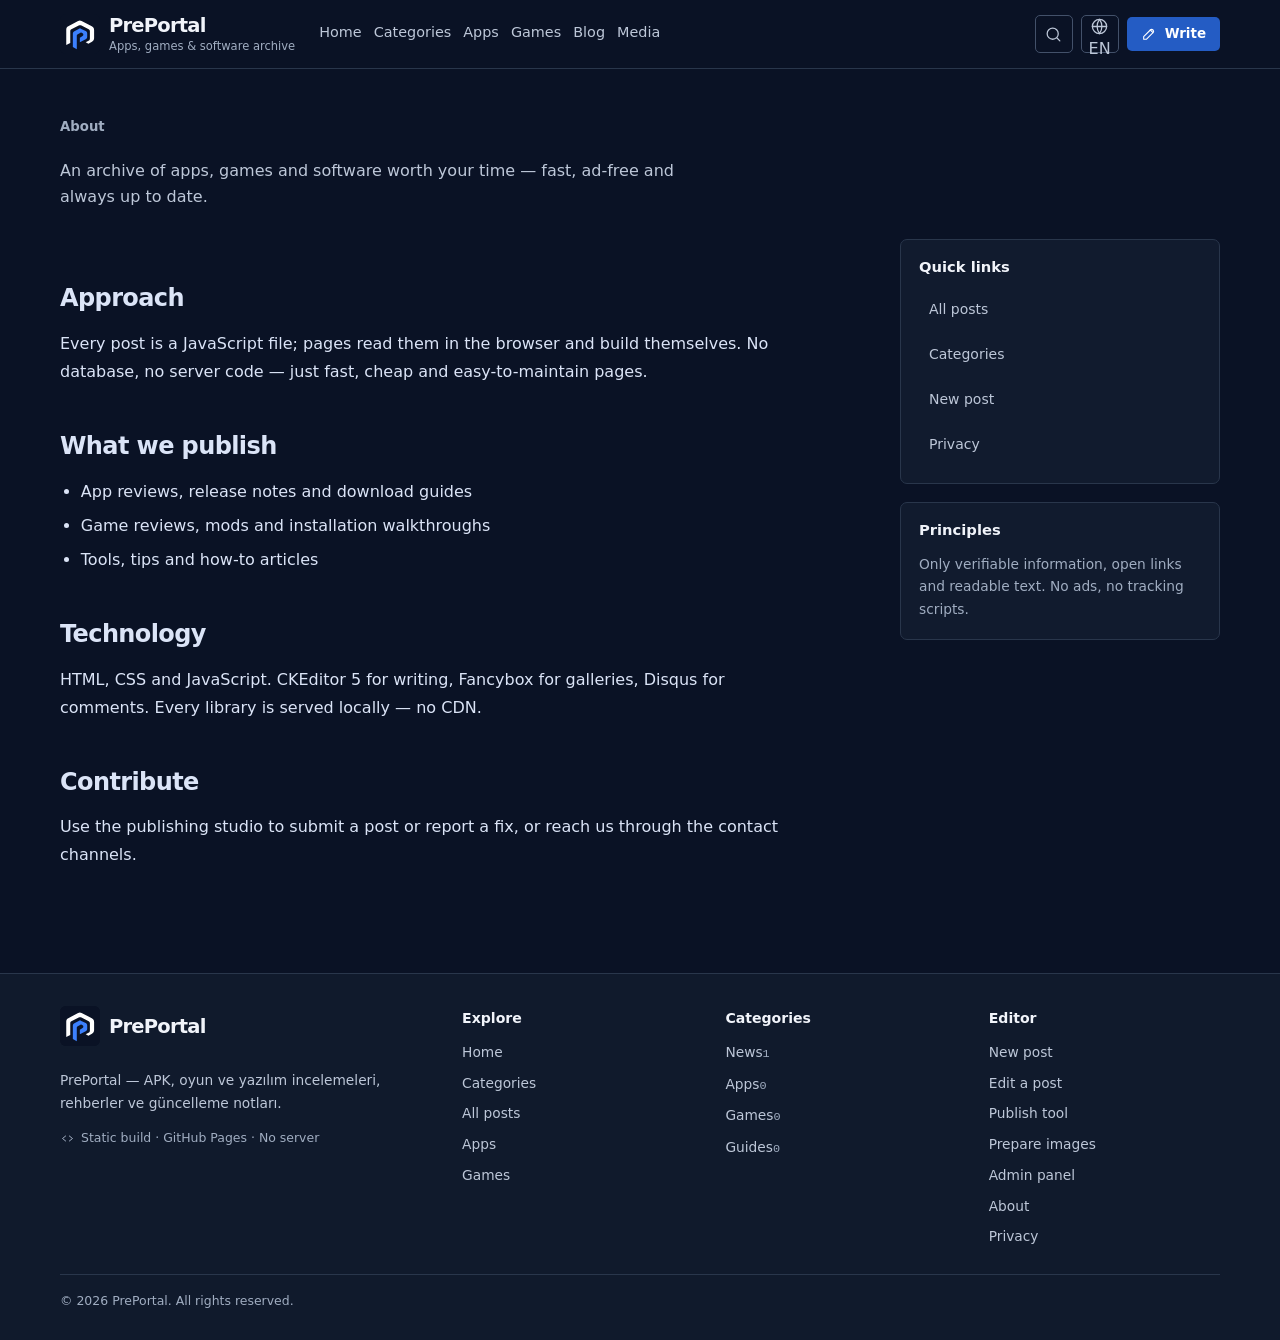
==== commit af91cb08: "Redesign PrePortal as a logo-led editorial blog" ====
--- a/about.html
+++ b/about.html
@@ -5,7 +5,8 @@
   <meta name="viewport" content="width=device-width, initial-scale=1">
   <title>About — PrePortal</title>
   <meta name="description" content="About PrePortal: a serverless archive of apps, games and software.">
-  <meta name="theme-color" content="#070b18">
+  <meta name="theme-color" content="#0a1225">
+  <link rel="icon" href="assets/img/logo.svg" type="image/svg+xml">
   <link rel="icon" href="assets/img/favicon-32.png" sizes="32x32">
   <link rel="apple-touch-icon" href="assets/img/apple-touch-icon.png">
   <meta property="og:type" content="website">
@@ -13,7 +14,7 @@
   <meta property="og:title" content="About — PrePortal">
   <meta property="og:description" content="About PrePortal: a serverless archive of apps, games and software.">
   <meta property="og:image" content="assets/img/logo-256.png">
-  <link rel="stylesheet" href="assets/css/theme.css"?v=1>
+  <link rel="stylesheet" href="assets/css/theme.css?v=2">
   <script>
     (function () {
       try {
@@ -78,12 +79,12 @@
 
   <footer class="site-footer" data-footer></footer>
 
-  <script src="data/config.js?v=1"></script>
+  <script src="data/config.js?v=2"></script>
   <script src="assets/js/cache-bust.js?v=1"></script>
   <script src="data/runtime.js?v=1"></script>
   <script src="assets/js/i18n.js?v=1"></script>
   <script src="assets/js/engine.js?v=5"></script>
-  <script src="assets/js/core.js?v=1"></script>
+  <script src="assets/js/core.js?v=2"></script>
   <script>
     window.PrePortal.ready();
   </script>
--- a/assets/css/theme.css
+++ b/assets/css/theme.css
@@ -1439,3 +1439,232 @@
   color: var(--text-3); font-size: .84rem;
 }
 .ad-empty .icon { color: var(--accent-2); opacity: .8; flex: none; }
+
+/* =====================================================================
+   Editorial design system — PrePortal
+   Logo palette: #0A1225 / #3C80FD / #FEFEFE.
+   Keep legacy class names and layout contracts for published content.
+   ===================================================================== */
+:root {
+  color-scheme: dark;
+  --brand-blue: #3c80fd;
+  --brand-navy: #0a1225;
+  --brand-white: #fefefe;
+  --accent: var(--brand-blue);
+  --accent-2: #91b8ff;
+  --accent-soft: rgba(60,128,253,.12);
+  --accent-line: rgba(60,128,253,.48);
+  --action-bg: #245cc4;
+  --action-hover: #1d4da9;
+  --bg: var(--brand-navy);
+  --bg-2: #101a2c;
+  --surface: #111b2e;
+  --surface-2: #162135;
+  --surface-3: #1d2a40;
+  --line: #29364b;
+  --line-strong: #43516a;
+  --text: #f1f4fa;
+  --text-2: #bdc7d8;
+  --text-3: #a0adc1;
+  --radius-xs: 3px;
+  --radius-sm: 5px;
+  --radius: 7px;
+  --radius-lg: 8px;
+  --radius-xl: 10px;
+  --shadow-sm: none;
+  --shadow: 0 8px 24px rgba(0,0,0,.18);
+  --shadow-glow: none;
+  --container: 1160px;
+  --header-h: 68px;
+  --serif: Georgia, 'Times New Roman', serif;
+}
+[data-theme="light"] {
+  color-scheme: light;
+  --accent-2: #2055b6;
+  --accent-soft: rgba(60,128,253,.09);
+  --accent-line: #7699d5;
+  --bg: #fefefe;
+  --bg-2: #f7f8fa;
+  --surface: #ffffff;
+  --surface-2: #f4f6f9;
+  --surface-3: #e8edf4;
+  --line: #dce1e9;
+  --line-strong: #aab5c7;
+  --text: #0a1225;
+  --text-2: #465267;
+  --text-3: #58677b;
+  --shadow: 0 8px 24px rgba(10,18,37,.10);
+  --shadow-glow: none;
+}
+body { font-size: 16px; line-height: 1.65; }
+body::before, body::after, .hero-grid, .card::after, .cat-card::before { display: none; }
+h1, h2, h3, h4 { letter-spacing: -.025em; }
+h1 { font-size: clamp(2rem, 4.5vw, 3.25rem); }
+:focus-visible { outline: 2px solid var(--accent-2); outline-offset: 3px; }
+.site-header, [data-theme="light"] .site-header {
+  background: var(--bg); backdrop-filter: none; -webkit-backdrop-filter: none;
+}
+.header-inner { gap: 24px; }
+.brand { gap: 9px; }
+.brand-mark { width: 40px; height: 40px; border: 0; border-radius: 6px; background: var(--brand-navy); box-shadow: none; overflow: hidden; }
+.brand-mark img { width: 40px; height: 40px; object-fit: contain; }
+.brand-text strong { font-size: 1.22rem; font-weight: 750; letter-spacing: -.04em; }
+.brand-text small { font-family: var(--sans); letter-spacing: 0; text-transform: none; font-size: .72rem; }
+.nav { gap: 12px; margin-left: 0; }
+.nav-link { border-radius: 0; padding: 12px 0; border-bottom: 2px solid transparent; }
+.nav-link:hover, .nav-link.is-active { background: transparent; box-shadow: none; color: var(--text); }
+.nav-link.is-active { border-bottom-color: var(--accent); }
+.nav-link .icon { display: none; }
+.icon-btn, .btn, .btn--sm, .btn--lg, .input, .select, .textarea, .lang-menu, .lang-menu__item, .search-result, .tabs, .tab { border-radius: 5px; }
+.icon-btn { background: transparent; }
+.btn:hover, .btn:active, .icon-btn:active { transform: none; }
+.btn--primary, .admin-nav__item.is-active {
+  background: var(--action-bg); color: #fff; box-shadow: none; border-color: transparent;
+}
+.btn--primary:hover { background: var(--action-hover); color: #fff; box-shadow: none; border-color: transparent; }
+[data-theme="light"] .btn--danger { color: #a51b3a; }
+.lang-menu__head, .eyebrow, .panel h4, .footer-col h4, .catalog-head__count, .cat-card__count, .post-nav small {
+  font-family: var(--sans); text-transform: none; letter-spacing: 0;
+}
+.eyebrow { color: var(--text-3); font-size: .83rem; font-weight: 600; }
+.eyebrow::before, .panel h4::after { display: none; }
+.badge, .pill, .chip, .tag, .badge-soft { border-radius: 4px; letter-spacing: 0; text-transform: none; }
+.badge--feat { background: var(--surface-3); color: var(--text-2); }
+.badge--accent { background: var(--accent-soft); color: var(--accent-2); }
+.card, .panel, .cat-card, .stat, .admin-nav, .search-panel, .hero-feature, .upload-drop, .empty-state {
+  background: var(--surface); box-shadow: none;
+}
+.card:hover, .cat-card:hover, .hero-feature:hover, .row-card:hover, .download-item:hover, .upload-drop:hover, .upload-drop.is-over {
+  transform: none; box-shadow: none;
+}
+.card-media, .row-card__thumb, .hero-feature__media { background: var(--surface-2); }
+.card:hover .card-media img { transform: none; }
+.stat::before { background: var(--accent); }
+.hero h1 .grad, [data-theme="light"] .hero h1 .grad { background: none; color: var(--accent-2); }
+.catalog-top { position: static; background: var(--bg); backdrop-filter: none; -webkit-backdrop-filter: none; padding: 12px 0; }
+.cat-tabs { gap: 16px; mask-image: none; -webkit-mask-image: none; scrollbar-width: thin; padding: 3px; }
+.cat-tabs::-webkit-scrollbar { display: block; height: 4px; }
+.cat-tab { background: none; border: 0; border-bottom: 2px solid transparent; border-radius: 0; padding: 9px 2px; font-weight: 600; }
+.cat-tab:hover { border-bottom-color: var(--line-strong); }
+.cat-tab.is-active { background: none; border-bottom-color: var(--accent); color: var(--accent-2); box-shadow: none; }
+.cat-tab small, .cat-tab.is-active small { background: none; color: var(--text-3); padding: 0; font-family: var(--sans); }
+.catalog-head { margin-bottom: 26px; align-items: baseline; }
+.catalog-head__title { font-size: clamp(2rem, 4.5vw, 3.25rem); font-weight: 750; line-height: 1.1; }
+.catalog-head__sub { font-size: 1rem; margin-top: 10px; }
+.catalog-head__count { font-size: .82rem; }
+.catalog-intro { padding: 50px 0 0; }
+.catalog-section { padding-top: 10px; }
+.page-hero { padding: 44px 0 12px; }
+.page-hero h1 { margin-top: 0; }
+.toolbar { border: 0; padding: 0; background: none; gap: 12px; }
+.grid--posts { grid-template-columns: minmax(0, 1fr); gap: 0; }
+body[data-page="index"] #homePosts, body[data-page="blog"] #archiveGrid,
+body[data-page="category"] #catPosts { border-top: 1px solid var(--line); }
+.grid--posts > .post-card {
+  display: grid; grid-template-columns: minmax(0,1fr) minmax(150px,26%); align-items: start;
+  gap: clamp(20px,4vw,42px); padding: 28px 0; background: transparent;
+  border: 0; border-bottom: 1px solid var(--line); border-radius: 0; overflow: visible;
+  grid-column: 1 / -1; min-width: 0;
+}
+.grid--posts > .post-card:not(.has-cover) { grid-template-columns: minmax(0,1fr); }
+.grid--posts > .post-card .card-media {
+  grid-column: 2; grid-row: 1; width: 100%; aspect-ratio: 16 / 10;
+  max-height: none; border-radius: 5px; overflow: hidden;
+}
+.grid--posts > .post-card .card-body { grid-column: 1; grid-row: 1; min-width: 0; padding: 0; }
+.post-card .card-kicker { display: flex; flex-wrap: wrap; align-items: center; gap: 8px 14px; margin: 0 0 7px; font-size: .8rem; font-weight: 650; color: var(--accent-2); }
+.post-card .card-kicker .badge--feat { padding: 0; border: 0; background: none; color: var(--text-3); font-weight: 500; }
+.post-card .card-title { font-size: clamp(1.2rem, 2.1vw, 1.7rem); line-height: 1.28; margin: 0 0 9px; overflow-wrap: anywhere; }
+.post-card .card-title a { display: block; overflow: visible; }
+.post-card .card-title a:hover { color: var(--accent-2); text-decoration: underline; text-underline-offset: .15em; }
+.post-card .card-excerpt { font-size: .97rem; line-height: 1.55; max-width: 72ch; min-height: 0; margin: 0 0 13px; overflow-wrap: anywhere; }
+.post-card .card-excerpt:empty { display: none; }
+.post-card .card-meta { font-size: .8rem; gap: 6px 14px; }
+.post-card .card-meta .meta-item:last-child { flex-basis: auto; }
+.post-card .card-meta .meta-item + .meta-item::before { content: "·"; color: var(--text-3); margin-right: 8px; }
+.post-card .card-meta .icon { display: none; }
+.grid--posts > .empty-state { grid-column: 1 / -1; margin: 22px 0; }
+.grid--posts > .skeleton { height: 140px !important; margin: 14px 0; }
+.row-card { background: transparent; border: 0; border-bottom: 1px solid var(--line); border-radius: 0; padding: 12px 0; gap: 12px; grid-template-columns: 72px minmax(0,1fr); }
+.row-card:not(.has-cover) { grid-template-columns: minmax(0,1fr); }
+.row-card__thumb { border-radius: 4px; }
+.row-card:hover { background: transparent; }
+.row-card:hover .row-card__title { color: var(--accent-2); }
+.row-card__meta { flex-wrap: wrap; }
+.cat-card { border: 0; border-top: 1px solid var(--line); border-radius: 0; background: none; padding: 15px 0; gap: 6px; }
+.cat-card:hover h3 { color: var(--accent-2); }
+.cat-card__icon { width: auto; height: auto; justify-content: start; border: 0; border-radius: 0; background: none; }
+.cat-card h3 { font-size: 1.12rem; }
+.grid--3 { gap: 20px 28px; }
+.section--tight { border-top: 1px solid var(--line); padding: 28px 0 48px; }
+.article { padding-top: 32px; }
+.article .grid--sidebar { grid-template-columns: minmax(0, 1fr) 260px; gap: 56px; }
+.article .grid--sidebar > * { min-width: 0; }
+.article-head, .article-cover, .article .prose, .article-footer, .post-nav { max-width: 740px; }
+.article-title { font-size: clamp(2rem,4.3vw,3.35rem); line-height: 1.12; overflow-wrap: anywhere; }
+.article-lead { font-size: 1.16rem; line-height: 1.6; }
+.article-meta { padding: 14px 0; margin-top: 14px; border-top: 1px solid var(--line); border-bottom: 1px solid var(--line); }
+.article-head .badge--accent { padding: 0; border: 0; background: none; }
+.article-cover { border-radius: 5px; box-shadow: none; margin-top: 24px; }
+.article-cover img, .post-card.is-wide .card-media img { aspect-ratio: auto; height: auto; max-height: 520px; object-fit: contain; }
+.grid--posts > .post-card.is-wide .card-media img { width: 100%; height: 100%; object-fit: cover; }
+.article .prose { font-family: var(--serif); font-size: 1.18rem; line-height: 1.82; color: var(--text); overflow-wrap: anywhere; }
+.article .prose h2, .article .prose h3, .article .prose h4 { font-family: var(--sans); }
+.article .prose h2 { font-size: 1.6rem; }
+.article .prose h3 { font-size: 1.25rem; }
+.prose a, [data-theme="light"] .prose a { color: var(--accent-2); text-decoration-color: currentColor; }
+.prose pre, .code-output, .ck.ck-content pre { color: #dbe4f7; }
+.article .prose pre { font-size: .78em; }
+.article .prose figure, .article .prose table { max-width: 100%; }
+.article .prose figure.table { overflow-x: auto; }
+.article .sidebar { position: static; gap: 24px; }
+.article .sidebar .panel { padding: 14px 0; border: 0; border-top: 1px solid var(--line); border-radius: 0; background: none; }
+.panel h4 { font-size: .92rem; color: var(--text); }
+.info-box { background: var(--surface); border-color: var(--line); }
+.site-footer { background: var(--bg-2); margin-top: 44px; }
+.footer-inner { padding-top: 32px; }
+.footer-badges { display: none; }
+.footer-col h4 { font-size: .88rem; color: var(--text); }
+[data-reveal], [data-reveal].is-revealed { opacity: 1; transform: none; will-change: auto; transition: none; }
+.skeleton::after { animation: none; background: none; }
+.search-modal { backdrop-filter: none; }
+.search-panel { transform: none; box-shadow: var(--shadow); }
+.search-field input { min-width: 0; }
+@media (max-width: 1080px) {
+  .article .grid--sidebar { grid-template-columns: minmax(0,1fr); gap: 30px; }
+  .article .sidebar { display: grid; grid-template-columns: repeat(auto-fit,minmax(min(100%,220px),1fr)); }
+}
+@media (max-width: 900px) {
+  .nav { margin: 0; gap: 0; }
+  .nav-link { padding: 12px; }
+  .nav-link.is-active { border-bottom-color: transparent; border-left: 2px solid var(--accent); }
+}
+@media (max-width: 640px) {
+  .header-inner { gap: 8px; }
+  .brand-text strong { font-size: 1.08rem; }
+  .brand-mark, .brand-mark img { width: 34px; height: 34px; }
+  .catalog-intro { padding-top: 28px; }
+  .catalog-head { gap: 8px; margin-bottom: 16px; }
+  .catalog-tools { flex-wrap: wrap; }
+  .catalog-tools .field { flex: 1 1 100%; min-width: 0; }
+  .catalog-tools .select { min-width: 0; }
+  .catalog-tools .btn { min-height: 36px; }
+  .cat-tabs { gap: 12px; }
+  .grid--posts > .post-card { grid-template-columns: minmax(0,1fr) minmax(90px,29%); gap: 12px; padding: 20px 0; }
+  .grid--posts > .post-card:not(.has-cover) { grid-template-columns: minmax(0,1fr); }
+  .post-card .card-title { font-size: 1.18rem; }
+  .post-card .card-excerpt { font-size: .89rem; }
+  .post-card .card-meta { font-size: .74rem; gap: 4px 8px; }
+  .post-card .card-meta .meta-item + .meta-item::before { margin-right: 3px; }
+  .article .prose { font-size: 1.08rem; line-height: 1.75; }
+  .article-title { font-size: clamp(1.9rem,7vw,2.7rem); }
+  .article-lead { font-size: 1.05rem; }
+  .article .grid--3 { grid-template-columns: minmax(0,1fr); gap: 8px; }
+  .article .info-box { margin: 0; }
+  .download-item { flex-wrap: wrap; }
+}
+@media (max-width: 360px) {
+  .grid--posts > .post-card { grid-template-columns: minmax(0,1fr); }
+  .grid--posts > .post-card .card-media { grid-column: 1; grid-row: 1; max-width: 220px; }
+  .grid--posts > .post-card.has-cover .card-body { grid-row: 2; }
+}
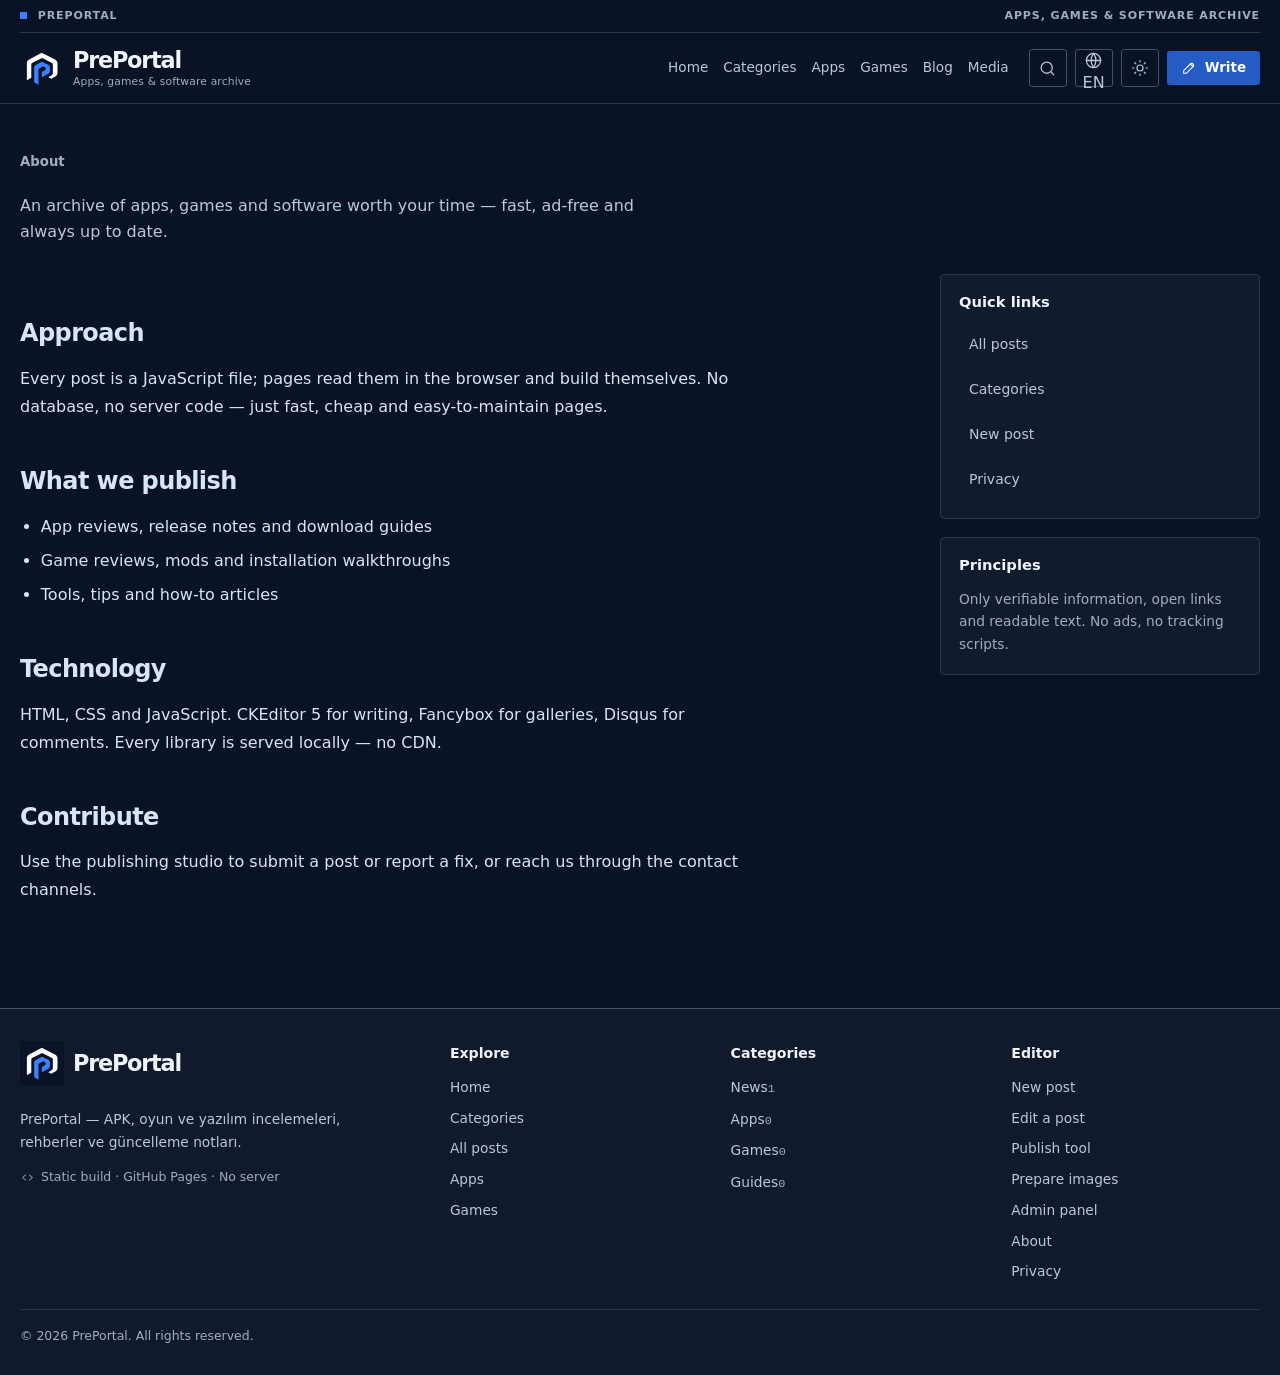
==== commit f3cbc678: "Adapt editorial design to CCWDDL Chromatic layout" ====
--- a/about.html
+++ b/about.html
@@ -14,7 +14,7 @@
   <meta property="og:title" content="About — PrePortal">
   <meta property="og:description" content="About PrePortal: a serverless archive of apps, games and software.">
   <meta property="og:image" content="assets/img/logo-256.png">
-  <link rel="stylesheet" href="assets/css/theme.css?v=2">
+  <link rel="stylesheet" href="assets/css/theme.css?v=3">
   <script>
     (function () {
       try {
@@ -84,7 +84,7 @@
   <script src="data/runtime.js?v=1"></script>
   <script src="assets/js/i18n.js?v=1"></script>
   <script src="assets/js/engine.js?v=5"></script>
-  <script src="assets/js/core.js?v=2"></script>
+  <script src="assets/js/core.js?v=3"></script>
   <script>
     window.PrePortal.ready();
   </script>
--- a/assets/css/theme.css
+++ b/assets/css/theme.css
@@ -1668,3 +1668,147 @@
   .grid--posts > .post-card .card-media { grid-column: 1; grid-row: 1; max-width: 220px; }
   .grid--posts > .post-card.has-cover .card-body { grid-row: 2; }
 }
+
+/* Chromatic-inspired editorial layout. Only PrePortal's own three brand hues. */
+:root {
+  --container: 1240px;
+  --header-h: 70px;
+  --radius-xs: 2px;
+  --radius-sm: 3px;
+  --radius: 4px;
+  --radius-lg: 5px;
+  --display: 'Inter', 'Segoe UI', system-ui, sans-serif;
+}
+.site-header { position: relative; border-bottom: 1px solid var(--line); }
+.journal-topline { width: min(100% - 40px,var(--container)); margin: auto; display: flex; align-items: center; justify-content: space-between; gap: 12px; min-height: 33px; border-bottom: 1px solid var(--line); color: var(--text-3); font-size: .69rem; font-weight: 650; letter-spacing: .08em; text-transform: uppercase; }
+.journal-signal { display: inline-block; width: 7px; height: 7px; background: var(--brand-blue); margin-right: 6px; }
+.header-inner { width: min(100% - 40px,var(--container)); gap: 20px; }
+.brand-mark, .brand-mark img { width: 44px; height: 44px; border-radius: 2px; }
+.brand-text strong { font-family: var(--display); font-size: 1.4rem; font-weight: 800; letter-spacing: -.055em; }
+.brand-text small { font-size: .67rem; letter-spacing: .015em; }
+.nav { margin-left: auto; gap: 15px; }
+.nav-link { font-size: .85rem; white-space: nowrap; }
+.header-actions { margin-left: 0; }
+.icon-btn, .btn, .input, .select, .textarea { border-radius: 3px; }
+.journal-hero { margin-top: 34px; display: grid; grid-template-columns: 1.16fr .84fr; border: 1px solid var(--line-strong); background: var(--surface); }
+.journal-hero__copy { padding: clamp(28px,5vw,66px); align-self: center; min-width: 0; }
+.journal-kicker { color: var(--accent-2); font-weight: 750; font-size: .7rem; line-height: 1.65; letter-spacing: .1em; text-transform: uppercase; margin: 0 0 18px; }
+.journal-hero h1 { color: var(--text); font-family: var(--display); font-size: clamp(2.3rem,4.6vw,4.35rem); letter-spacing: -.065em; line-height: 1.04; margin: 0; font-weight: 800; max-width: 15ch; overflow-wrap: anywhere; }
+.journal-hero__lead { max-width: 49ch; margin: 24px 0 27px; font-size: 1rem; color: var(--text-2); line-height: 1.75; }
+.journal-hero__actions { display: flex; gap: 22px; flex-wrap: wrap; align-items: center; }
+.journal-hero__actions .btn { min-height: 43px; }
+.journal-text-link { color: var(--accent-2); font-weight: 650; font-size: .86rem; text-underline-offset: 4px; }
+.journal-text-link:hover { text-decoration: underline; }
+.journal-hero__art { position: relative; min-width: 0; min-height: 355px; display: grid; place-items: center; overflow: hidden; background: var(--brand-navy); border-left: 1px solid var(--line); }
+.journal-fragments { position: absolute; inset: 0; width: 100%; height: 100%; }
+.journal-emblem { position: relative; width: min(55%,240px); height: auto; border: 1px solid rgba(254,254,254,.28); }
+.journal-art-label { position: absolute; bottom: 18px; right: 18px; color: #fefefe; font-size: .65rem; font-weight: 700; letter-spacing: .14em; }
+.journal-hero__foot { grid-column: 1/-1; display: flex; justify-content: space-between; gap: 15px; padding: 14px 24px; border-top: 1px solid var(--line); color: var(--text-3); font-size: .72rem; font-weight: 650; letter-spacing: .06em; text-transform: uppercase; }
+.journal-hero__foot a { color: var(--accent-2); }
+.catalog-top { border-bottom: 0; padding: 14px 0; }
+.catalog-top__inner { border-bottom: 1px solid var(--line); padding-bottom: 14px; }
+.cat-tab { font-size: .77rem; letter-spacing: .045em; text-transform: uppercase; }
+.catalog-section { padding-top: 34px; }
+#latest { scroll-margin-top: 20px; }
+.journal-columns { display: grid; grid-template-columns: minmax(0,1fr) 292px; gap: 30px; align-items: start; }
+.journal-feed,.journal-sidebar { min-width: 0; }
+.catalog-head { align-items: end; margin-bottom: 22px; }
+.catalog-head__title { font-size: clamp(1.85rem,3vw,2.65rem); font-weight: 780; letter-spacing: -.045em; }
+.catalog-head__sub { font-size: .89rem; }
+.journal-sidebar { display: flex; flex-direction: column; gap: 18px; }
+.journal-about,.journal-side-panel { border: 1px solid var(--line); padding: 23px; background: var(--surface); }
+.journal-about { border-top: 3px solid var(--brand-blue); }
+.journal-about h2 { font-size: 1.65rem; letter-spacing: -.045em; }
+.journal-about p:not(.journal-kicker) { font-size: .88rem; color: var(--text-2); }
+.journal-about .journal-kicker { margin-bottom: 12px; }
+.journal-side-panel h2 { font-size: 1.07rem; font-weight: 750; margin: 0 0 14px; }
+.journal-side-panel h2::before { content: ""; display: inline-block; width: 7px; height: 7px; background: var(--brand-blue); margin-right: 9px; vertical-align: .15em; }
+.journal-side-panel .eyebrow { margin-bottom: 6px; }
+#homeCategories { gap: 0; }
+#homeCategories .cat-card { display: grid; grid-template-columns: 1fr auto; align-items: center; gap: 3px 8px; border-top: 1px solid var(--line); padding: 12px 0; }
+#homeCategories .cat-card__icon,#homeCategories .cat-card p { display: none; }
+#homeCategories .cat-card h3 { font-size: .89rem; margin: 0; }
+#homeCategories .cat-card__count { font-size: .72rem; text-align: right; }
+.journal-side-panel > .journal-text-link { display: inline-block; margin-top: 14px; }
+.journal-recent { display: flex; flex-direction: column; gap: 4px; border-top: 1px solid var(--line); padding: 12px 0; line-height: 1.45; }
+.journal-recent small { color: var(--text-3); font-size: .73rem; }
+.journal-recent strong { font-size: .92rem; font-weight: 650; overflow-wrap: anywhere; }
+.journal-recent:hover strong { color: var(--accent-2); }
+.grid--posts { grid-template-columns: repeat(2,minmax(0,1fr)); gap: 18px; }
+body[data-page="index"] #homePosts,body[data-page="blog"] #archiveGrid,body[data-page="category"] #catPosts { border-top: 0; }
+.grid--posts > .post-card, .grid--posts > .post-card:not(.has-cover) {
+  display: flex; flex-direction: column; align-items: stretch; gap: 0; padding: 0;
+  border: 1px solid var(--line); background: var(--surface); border-radius: 2px; grid-column: auto; overflow: hidden;
+}
+.grid--posts > .post-card:hover { border-color: var(--accent-line); background: var(--surface-2); }
+.grid--posts > .post-card .card-media { order: -1; aspect-ratio: 16/9; border-radius: 0; max-width: none; height: auto; }
+.grid--posts > .post-card .card-media img { height: 100%; width: 100%; object-fit: cover; }
+.grid--posts > .post-card .card-body { display: flex; flex: 1; flex-direction: column; padding: 23px; }
+.post-card .card-kicker { font-size: .71rem; font-weight: 750; text-transform: uppercase; letter-spacing: .07em; margin-bottom: 12px; }
+.post-card .card-title { font-family: var(--display); font-size: clamp(1.2rem,1.7vw,1.5rem); letter-spacing: -.035em; }
+.post-card .card-excerpt { font-size: .88rem; margin: 0 0 20px; -webkit-line-clamp: 3; }
+.post-card .card-meta { margin-top: auto; padding-top: 13px; border-top: 1px solid var(--line); font-size: .75rem; }
+.grid--posts > .post-card.journal-lead { grid-column: 1/-1; }
+.grid--posts > .post-card.journal-lead .card-title { font-size: clamp(1.65rem,2.7vw,2.4rem); }
+.grid--posts > .post-card.journal-lead.has-cover { display: grid; grid-template-columns: 1fr 1fr; }
+.grid--posts > .post-card.journal-lead.has-cover .card-media { grid-column: 1; grid-row: 1; aspect-ratio: auto; min-height: 230px; }
+.grid--posts > .post-card.journal-lead.has-cover .card-body { grid-column: 2; grid-row: 1; padding: 27px; }
+body[data-page="blog"] #archiveGrid,body[data-page="apps"] .grid--posts,body[data-page="games"] .grid--posts,body[data-page="category"] #catPosts { grid-template-columns: repeat(auto-fit,minmax(min(100%,270px),1fr)); }
+.article .grid--sidebar { grid-template-columns: minmax(0,1fr) 292px; gap: 34px; }
+.article .grid--sidebar > :first-child { background: var(--surface); border: 1px solid var(--line); padding: clamp(20px,4vw,40px); }
+.article .article-title { font-family: var(--display); letter-spacing: -.05em; font-weight: 780; }
+.article .prose { font-family: var(--sans); font-size: 1.03rem; line-height: 1.9; color: var(--text-2); max-width: 72ch; }
+.article .prose h2,.article .prose h3,.article .prose h4 { color: var(--text); }
+.article .sidebar .panel { border: 1px solid var(--line); padding: 22px; background: var(--surface); }
+.journal-progress { position: fixed; z-index: 250; top: 0; left: 0; height: 3px; width: 100%; background: var(--brand-blue); transform-origin: left; transform: scaleX(0); pointer-events: none; }
+.site-footer { border-top: 1px solid var(--line-strong); }
+@media (max-width: 1100px) {
+  .header-inner { gap: 12px; }
+  .nav { gap: 9px; }
+  .nav-link { font-size: .78rem; }
+  .brand-text small { display: none; }
+  .journal-columns { grid-template-columns: minmax(0,1fr) 250px; gap: 22px; }
+  .article .grid--sidebar { grid-template-columns: minmax(0,1fr); }
+}
+@media (max-width: 950px) {
+  .nav-toggle { display: inline-grid; }
+  .nav { display: none; position: absolute; top: 100%; left: 0; right: 0; margin: 0; padding: 12px 20px; background: var(--bg-2); flex-direction: column; align-items: stretch; gap: 0; z-index: 70; }
+  .site-header.nav-open .nav { display: flex; }
+  .nav-link { padding: 12px; font-size: .9rem; }
+  .nav-link.is-active { border-bottom-color: transparent; border-left: 2px solid var(--accent); }
+  .header-actions { margin-left: auto; }
+  .journal-columns { grid-template-columns: minmax(0,1fr); }
+  .journal-sidebar { display: grid; grid-template-columns: repeat(2,minmax(0,1fr)); }
+  .journal-hero__art { min-height: 300px; }
+}
+@media (max-width: 640px) {
+  .journal-topline,.header-inner { width: min(100% - 28px,var(--container)); }
+  .journal-topline { min-height: 28px; font-size: .57rem; letter-spacing: .02em; }
+  .journal-topline > span:last-child { text-align: right; }
+  .brand-mark,.brand-mark img { width: 34px; height: 34px; }
+  .brand-text strong { font-size: 1.15rem; }
+  .header-inner { gap: 6px; height: 60px; }
+  .header-actions { gap: 3px; }
+  .header-actions .icon-btn { width: 31px; height: 34px; }
+  .journal-hero { grid-template-columns: minmax(0,1fr); margin-top: 20px; }
+  .journal-hero__copy { padding: 28px 24px; }
+  .journal-hero h1 { font-size: clamp(2.3rem,8.5vw,3.4rem); }
+  .journal-hero__lead { font-size: .9rem; margin: 18px 0 22px; }
+  .journal-hero__art { min-height: 215px; border-left: 0; border-top: 1px solid var(--line); }
+  .journal-emblem { width: min(40%,160px); }
+  .journal-art-label { font-size: .56rem; }
+  .journal-hero__foot { padding: 11px 15px; font-size: .63rem; letter-spacing: 0; }
+  .catalog-section { padding-top: 22px; }
+  .grid--posts,.journal-sidebar { grid-template-columns: minmax(0,1fr); }
+  .grid--posts > .post-card.journal-lead.has-cover { display: flex; }
+  .grid--posts > .post-card.journal-lead.has-cover .card-media { aspect-ratio: 16/9; min-height: 0; }
+  .grid--posts > .post-card .card-body,.grid--posts > .post-card.journal-lead.has-cover .card-body { padding: 20px; }
+  .post-card .card-title { font-size: 1.35rem; }
+  .article .prose { font-size: 1rem; line-height: 1.8; }
+  .article .grid--sidebar > :first-child { padding: 18px; }
+}
+@media (max-width: 350px) {
+  .brand-text strong { font-size: 1rem; }
+  .brand-mark,.brand-mark img { width: 29px; height: 29px; }
+  .header-inner { width: calc(100% - 20px); }
+}
